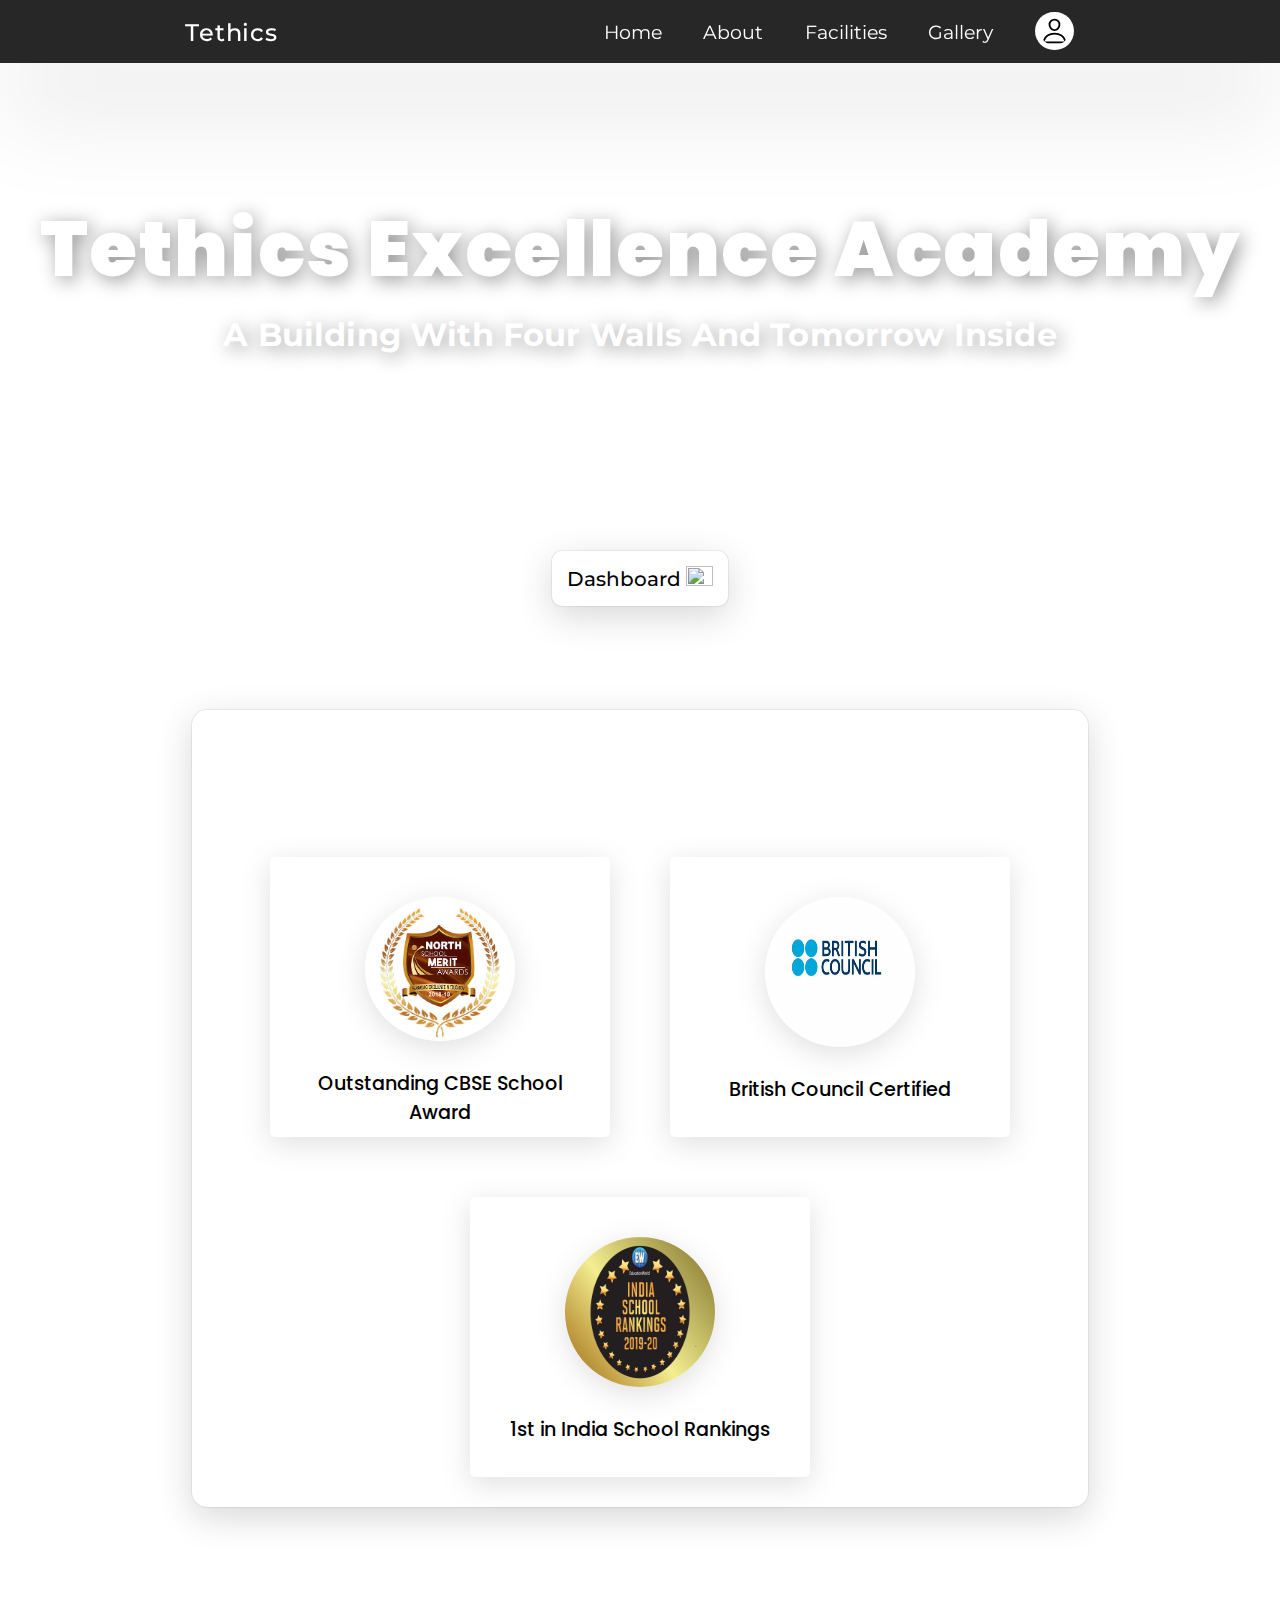
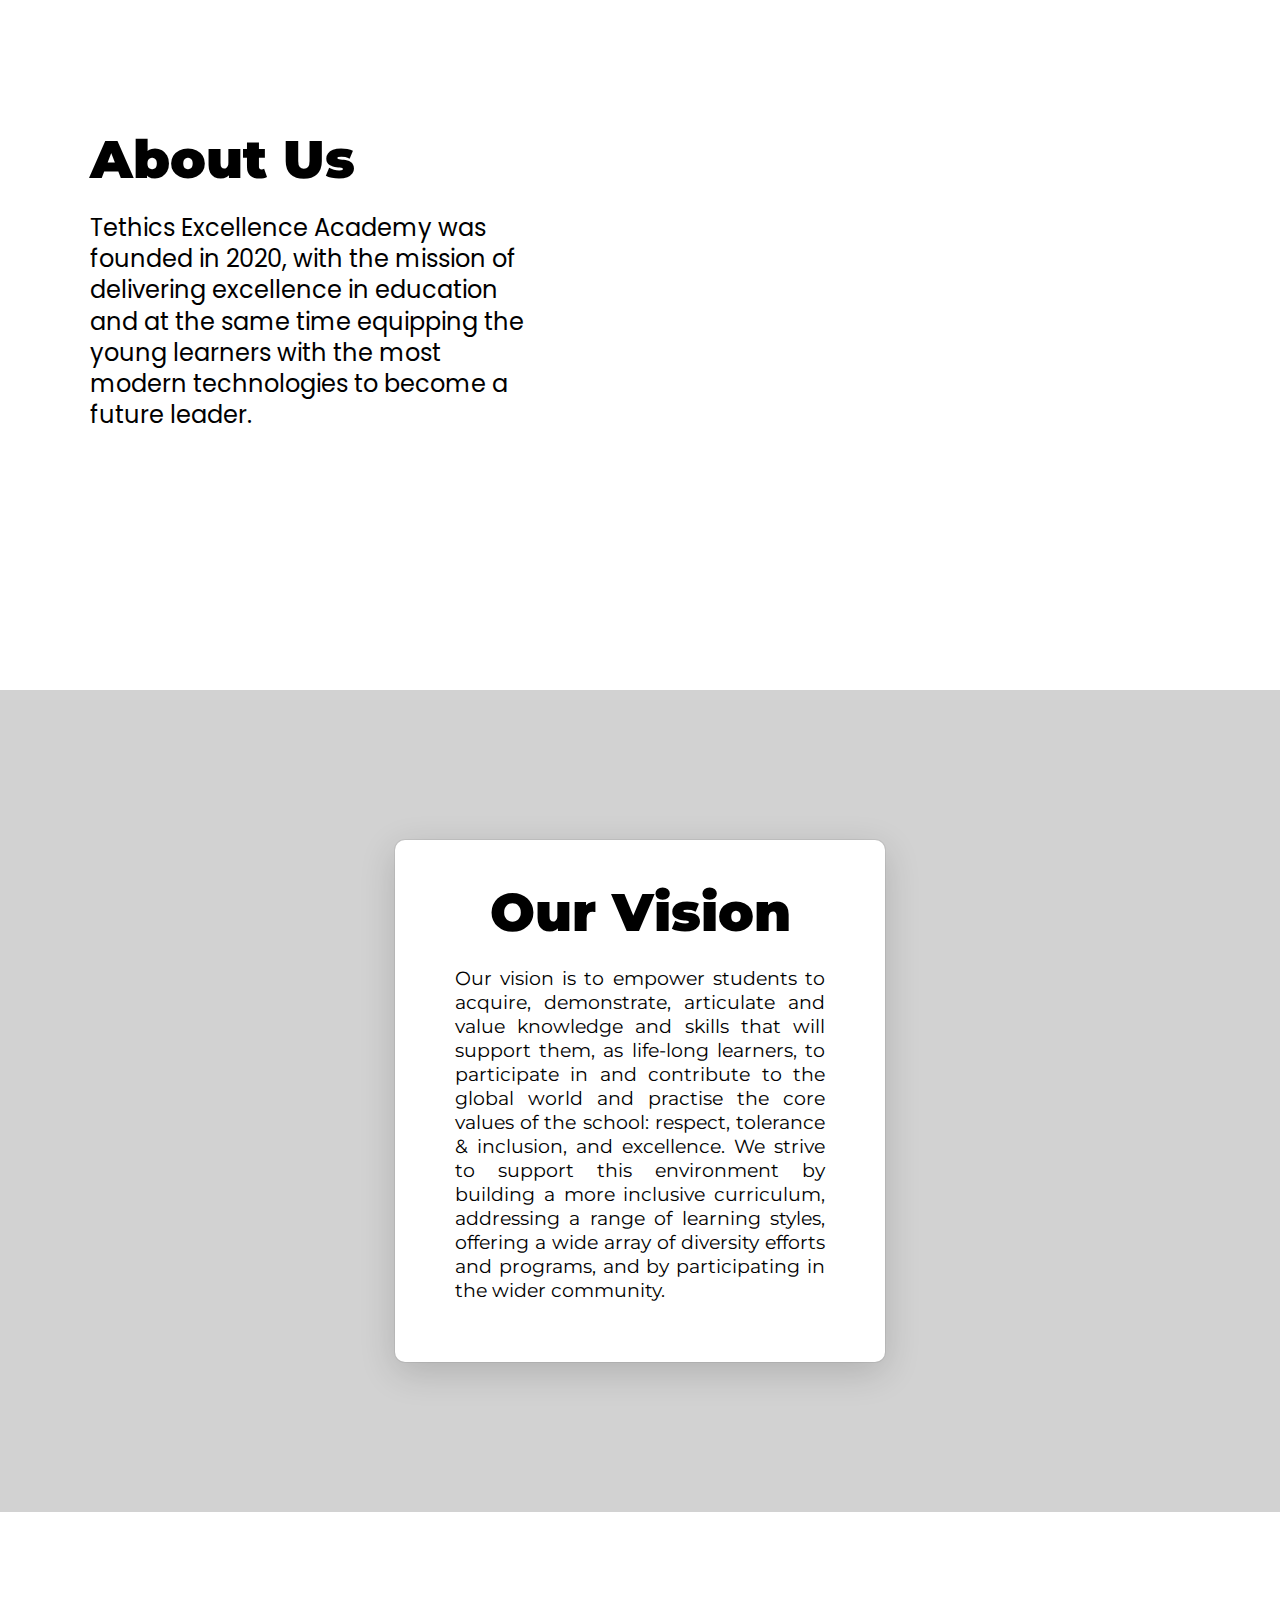
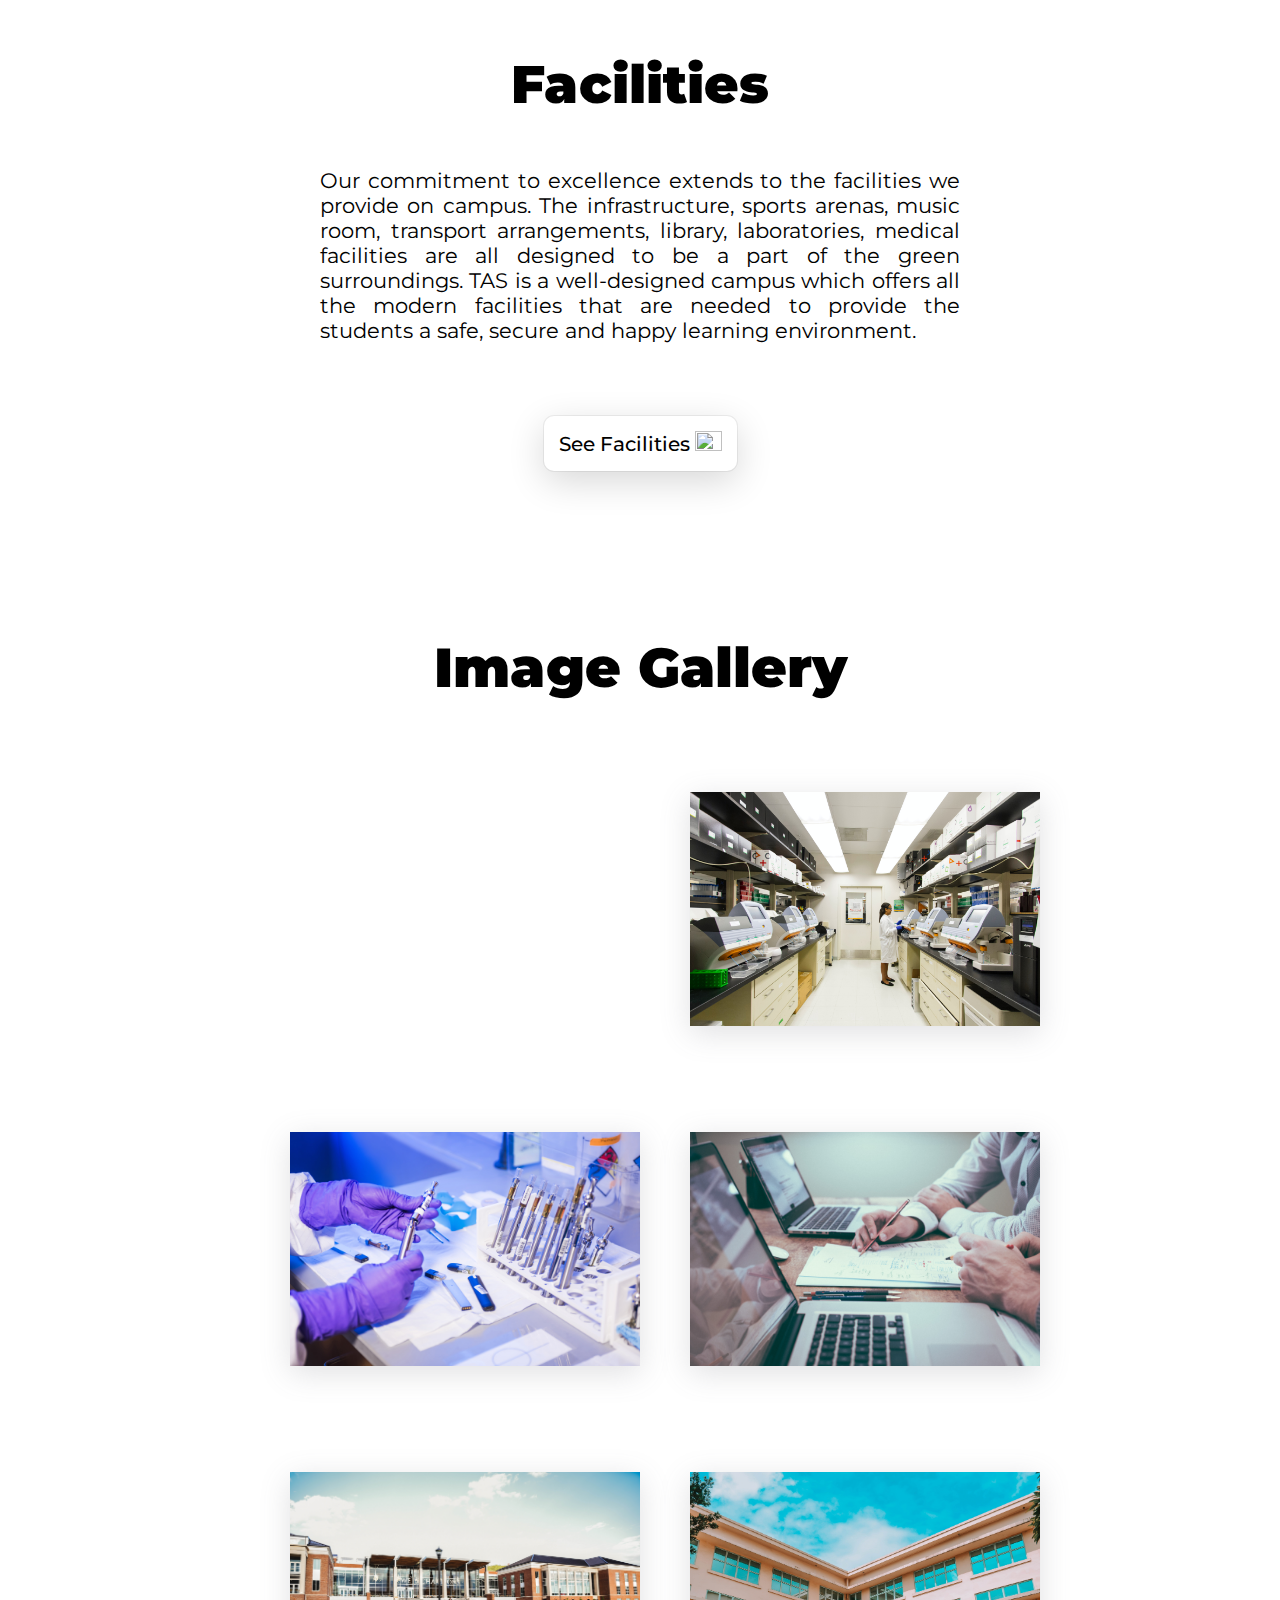
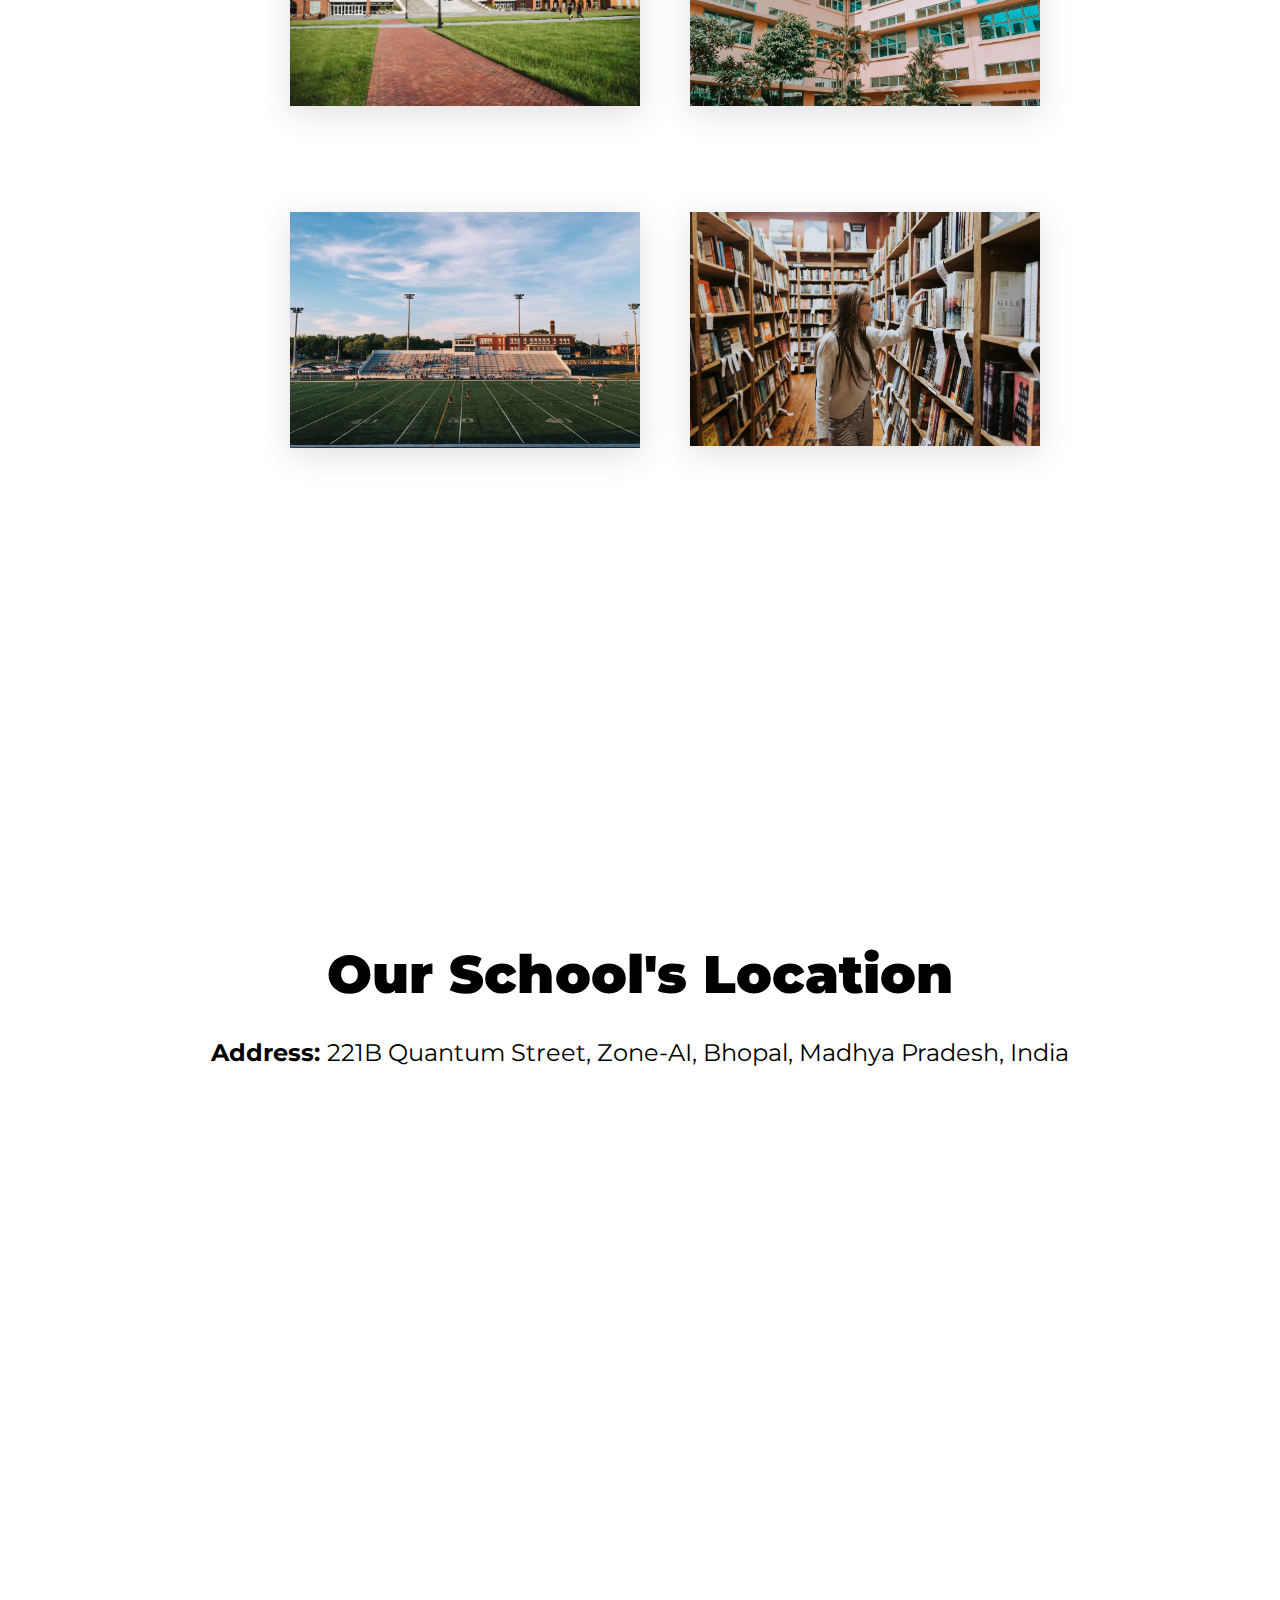
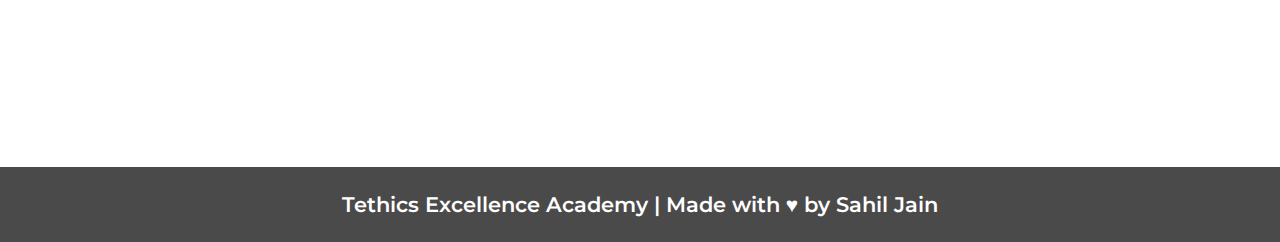
==== tethics/index.html @ 8f137f4a "Test" ====
<!DOCTYPE html>
<html lang="en">
<head>
    <meta charset="UTF-8">
    <meta http-equiv="X-UA-Compatible" content="IE=edge">
    <meta name="viewport" content="width=device-width, initial-scale=1.0">

    <!-- css -->
    <link rel="stylesheet" href="css/style.css">

    <!-- icons -->
    <link rel='stylesheet' href='https://code.ionicframework.com/ionicons/2.0.1/css/ionicons.min.css'>
    <script type="module" src="https://unpkg.com/ionicons@5.5.2/dist/ionicons/ionicons.esm.js"></script>
    <script nomodule src="https://unpkg.com/ionicons@5.5.2/dist/ionicons/ionicons.js"></script>

    <!-- mapbox api -->
    <link href="https://api.mapbox.com/mapbox-gl-js/v2.4.1/mapbox-gl.css" rel="stylesheet">
    <script src="https://api.mapbox.com/mapbox-gl-js/v2.4.1/mapbox-gl.js"></script>

    <!-- google fonts -->
    <link rel="preconnect" href="https://fonts.googleapis.com">
    <link rel="preconnect" href="https://fonts.gstatic.com" crossorigin>
    <link href="https://fonts.googleapis.com/css2?family=Montserrat:wght@100;200;300;400;500;600;700;800;900&family=Poppins:wght@100;200;300;400;500;600;700;800;900&display=swap" rel="stylesheet">
    
    <title>Tethics Excellence Academy</title>
</head>
<body>

  <!-- header section -->

  <header id="header">
    <div id="navbar">
       <div class="hamburger">
          <div class="line-1"></div>
          <div class="line-2"></div>
          <div class="line-3"></div>
       </div>
       <div class="logo">
          <a href="index.html" class="tethics-logo">Tethics</a>
       </div>
       <ul class="nav-links">
          <li><a href="index.html">Home</a></li>
          <li><a href="#about">About</a></li>
          <li><a href="/pages/facilities.html">Facilities</a></li>
          <li><a href="#gallery">Gallery</a></li>
          <li id="login-button"><a href="pages/login.html"><img src="assets/person-outline.svg" id="icon" alt=""></a></li>
       </ul>
    </div>
 </header>



  <!-- banner section -->

  <section class="banner">
    <h1>Tethics Excellence Academy</h1>
    <h2>A Building With Four Walls And Tomorrow Inside</h2>
    <p>Our mission is to work together to build a safe, respectful and nurturing environment focused on maximizing each child’s sense of wellbeing and acquisition of skills for life and learning.
      We foster an enthusiastic, creative community of learners prepared to continue their intellectual, emotional, and physical development.
    </p>
    <div class="btn-main">
        <button onClick="location.href='pages/login.html'" class="char-btn">Dashboard <img src="/assets/arrow-forward-outline.svg" width="27px" height="20px" alt=""></button>
    </div>
  </section>



  <!-- awards section -->

  <div class="container">
    <div class="details">
       <h1>School Awards & Ranking</h1>
    </div>
    <div class="main-box">
       <div class="box box-main">
          <div class="icon">
             <img src="assets/awards/1.jpg" width="150px" height="auto" alt="">
          </div>
          <p>Outstanding CBSE School Award</p>
       </div>
       <div class="box box-main">
          <div class="icon">
             <img src="assets/awards/4.jpg" width="150px" height="150px" alt="">
          </div>
          <p>British Council Certified</p>
       </div>
       <div class="box box-main">
          <div class="icon">
             <img src="assets/awards/3.jpg" width="150px" height="150px" alt="">
          </div>
          <p>1st in India School Rankings</p>
       </div>
    </div>
  </div>



  <!-- about section -->

  <div class="features" id="about">
    <div class="flex">
       <div class="flex-info">
          <h1 style="font-size: 3.3rem;">About Us</h1>
          <br>
          <p>Tethics Excellence Academy was founded in 2020, with the mission of delivering excellence in education and at the same time equipping the young learners with the most modern technologies to become a future leader.           </p>
       </div>
       <div class="flex-image">
          <img src="/assets/logo/logo.jpeg" alt="">
       </div>
    </div>
  </div>



  <!-- vision section -->

  <div class='vision'>
      <div class='row'>
        <div class='column'>
            <div class='vision-column'>
              <h1>Our Vision</h1>
              <p>Our vision is to empower students to acquire, demonstrate, articulate and value knowledge and skills that will support them, as life-long learners, to participate in and contribute to the global world and practise the core values of the school: respect, tolerance & inclusion, and excellence. We strive to support this environment by building a more inclusive curriculum, addressing a range of learning styles, offering a wide array of diversity efforts and programs, and by participating in the wider community.
              </p>
            </div>
        </div>
      </div>
  </div>



  <!-- facilities section -->

  <section class="facilities" id="facilities">
    <h1>Facilities</h1>
    <p>Our commitment to excellence extends to the facilities we provide on campus. The infrastructure, sports arenas, music room, transport arrangements, library, laboratories, medical facilities are all designed to be a part of the green surroundings. TAS is a well-designed campus which offers all the modern facilities that are needed to provide the students a safe, secure and happy learning environment.            </p>
    <div class="btn-main">
       <button onClick="location.href='/pages/facilities.html'" class="char-btn">See Facilities <img src="/assets/arrow-forward-outline.svg" width="27px" height="20px" alt=""></button>
    </div>
  </section>



  <!-- image gallery section -->

  <div class="container-gal" id="gallery">
    <div class="details-gal">
       <h1>Image Gallery</h1>
    </div>
    <div class="main-box-gal">
       <div class="box-gal box-main-gal">
          <div class="icon-gal">
             <img src="assets/breakpoint1.jpg" width="350px" height="auto" alt="">
          </div>
       </div>
       <div class="box-gal box-main-gal">
          <div class="icon-gal">
             <img src="assets/breakpoint2.jpg" width="350px" height="auto" alt="">
          </div>
       </div>
       <div class="box-gal box-main-gal">
          <div class="icon-gal">
             <img src="assets/breakpoint3.jpg" width="350px" height="auto" alt="">
          </div>
       </div>
       <div class="box-gal box-main-gal">
          <div class="icon-gal">
             <img src="assets/breakpoint4.jpg" width="350px" height="auto" alt="">
          </div>
       </div>
       <div class="box-gal box-main-gal">
          <div class="icon-gal">
             <img src="assets/breakpoint5.jpg" width="350px" height="auto" alt="">
          </div>
       </div>
       <div class="box-gal box-main-gal">
          <div class="icon-gal">
             <img src="assets/breakpoint6.jpg" width="350px" height="auto" alt="">
          </div>
       </div>
       <div class="box-gal box-main-gal">
          <div class="icon-gal">
             <img src="assets/breakpoint7.jpg" width="350px" height="236px" alt="">
          </div>
       </div>
       <div class="box-gal box-main-gal">
          <div class="icon-gal">
             <img src="assets/breakpoint8.jpg" width="350px" height="auto" alt="">
          </div>
       </div>
       <div class="box-gal box-main-gal">
          <div class="icon-gal">
             <img src="assets/breakpoint9.jpg" width="350px" height="auto" alt="">
          </div>
       </div>
    </div>
  </div>



  <!-- map section -->

  <div class="location" style="text-align: center; margin-top: 100px;">
    <h1 style="font-size: 3.3rem;">Our School's Location</h1>
    <p style="margin-top: 30px; font-size: 1.5rem;"> <b>Address: </b> 221B Quantum Street, Zone-AI, Bhopal, Madhya Pradesh, India</p>
    <div id="map"></div>
  </div>



  <!-- bottom footer section -->

  <div class="bottom">
    <span id="bottom-p">
       <center>
          Tethics Excellence Academy | Made with &hearts; by Sahil Jain
       </center>
    </span>
  </div>



  <!-- scroll to top button -->

  <button onclick="topFunction()" id="myBtn" title="Go to top"><ion-icon style="font-size: 1.3rem;" name="arrow-up-outline"></ion-icon></button>



  <!-- js -->


  <!-- mapbox api integration -->

  <script>
      mapboxgl.accessToken = 'pk.eyJ1Ijoic2FoaWwwNiIsImEiOiJja3NlYXAzcGUweXZzMm9vZDF6a213a3YwIn0.2TqRpF9Ot8N3TcY5vKY0ag';
      const map = new mapboxgl.Map({
          container: 'map',
          style: 'mapbox://styles/mapbox/streets-v11', 
          center: [77.4126, 23.2599], 
          zoom: 12
      });

      const marker1 = new mapboxgl.Marker()
      .setLngLat([77.4126, 23.2599])
      .addTo(map);
  </script>



  <!-- scroll to top js -->

  <script>
      var mybutton = document.getElementById("myBtn");
      window.onscroll = function() {scrollFunction()};
      
      function scrollFunction() {
        if (document.body.scrollTop > 20 || document.documentElement.scrollTop > 20) {
          mybutton.style.display = "block";
        } else {
          mybutton.style.display = "none";
        }
      }
      
      function topFunction() {
        document.body.scrollTop = 0;
        document.documentElement.scrollTop = 0;
      }
  </script>


  <!-- custom js -->
  
  <script src="js/main.js"></script>

</body>
</html>
---- tethics/css/style.css ----
* {
	margin: 0;
	padding: 0;
	font-family: Montserrat
}

#map {
	width: 50%;
	margin-left: 25%;
	margin-top: 100px;
	height: 400px;
	margin-bottom: 200px
}

body {
	background-color: #fff
}

html {
	scroll-behavior: smooth
}

::-webkit-scrollbar {
	width: 10px
}

::-webkit-scrollbar-track {
	background: #fff
}

::-webkit-scrollbar-thumb {
	background: #1a1a1a
}

p {
	font-size: 16px
}

h1 {
	font-size: 2.7rem;
	font-weight: 900;
	margin: -4px 0;
	line-height: 140%
}

b {
	font-weight: 700
}

i {
	font-display: swap
}

#navbar {
	display: -webkit-box;
	display: -ms-flexbox;
	display: flex;
	box-shadow: rgba(0, 0, 0, 0.1) 0 48px 100px 0;
	min-height: 7vh;
	position: fixed;
	-ms-flex-pack: distribute;
	justify-content: space-around;
	-webkit-box-align: center;
	-ms-flex-align: center;
	align-items: center;
	width: 100%;
	top: 0;
	z-index: 999;
	background-color: #272727;
	color: #fff
}

#icon {
	background-color: #fff;
	border-radius: 50%
}

.logo {
	width: 27px;
	height: 27px
}

.logo .tethics-logo {
	margin-top: 20px;
	width: 100%;
	height: 50px;
	font-size: 1.5rem;
	font-weight: 500;
	text-decoration: none;
	color: #fff;
	letter-spacing: .05rem
}

.nav-links {
	display: -webkit-box;
	display: -ms-flexbox;
	display: flex;
	width: 40%;
	margin-top: .1%;
	-webkit-box-align: center;
	-ms-flex-align: center;
	align-items: center;
	-ms-flex-pack: distribute;
	justify-content: space-around;
	transition: .2s ease
}

.nav-links a:hover {
	text-decoration: underline
}

.nav-links li {
	list-style: none
}

.nav-links a {
	text-decoration: none;
	color: var(--navbar-link);
	font-size: 1.2rem;
	font-weight: 400;
	transition: .2s ease-in;
	font-family: Montserrat
}

.nav-links a:hover {
	cursor: pointer
}

.hamburger {
	display: none
}

#login-button {
	cursor: pointer;
	color: var(--white);
	margin-top: .5%;
	border-radius: 50%;
	font-size: 1.2em;
	font-weight: 900;
	-webkit-transition: 200ms ease-in-out;
	transition: 200ms ease-in-out
}

#login-button img {
	padding: 5px;
	width: 1.8rem;
	height: 1.8rem
}

#login-button:hover {
	-webkit-transform: scale(1.12);
	transform: scale(1.12)
}

.banner {
	padding-top: 200px;
	width: 100%;
	height: 70vh;
	background-image: url(/assets/breakpoint-blur-dark.jpg);
	background-attachment: fixed;
	background-size: cover;
	background-position: center;
	z-index: -99999
}

.banner h1 {
	font-size: 6vw;
	color: #fff;
	text-shadow: 4px 4px 19px rgba(150, 150, 150, 1);
	text-align: center;
	letter-spacing: .1rem;
	font-family: Poppins
}

.banner h2 {
	font-size: 2rem;
	font-weight: 700;
	padding-top: 15px;
	color: #fff;
	text-shadow: 4px 4px 19px rgba(150, 150, 150, 1);
	text-align: center;
	letter-spacing: .01rem
}

.banner p {
	color: #fff;
	font-size: 1.3rem;
	padding: 15px 10px 10px 10px;
	text-align: center;
	width: 50%;
	margin-left: 25%;
	font-weight: 500;
	text-align: justify
}

.char-btn {
	font-family: Montserrat;
	color: var(--dark);
	font-size: 20px;
	font-weight: 500;
	background-color: #fff;
	border-radius: 10px;
	padding: 15px 15px;
	border: 0;
	margin-top: -100px;
	box-shadow: rgba(0, 0, 0, 0.16) 0 10px 36px 0, rgba(0, 0, 0, 0.06) 0 0 0 1px;
	cursor: pointer
}

.char-btn:hover {
	text-decoration: underline
}

.btn-main {
	display: flex;
	justify-content: center;
	align-items: center;
	height: 200px
}

.container {
	width: 70%;
	height: auto;
	margin: 0 auto;
	background-color: #fff;
	background-image: url(/assets/breakpoint6-dark.jpg);
	background-position: center;
	background-size: cover;
	box-shadow: rgba(0, 0, 0, 0.16) 0 10px 36px 0, rgba(0, 0, 0, 0.06) 0 0 0 1px;
	border-radius: 15px;
	margin-top: -120px;
	margin-bottom: 120px
}

.details {
	text-align: center
}

.details h1 {
	color: #fff;
	font-size: 55px;
	margin: 0;
	padding: 20px
}

.main-box {
	display: flex;
	justify-content: center;
	flex-wrap: wrap
}

.box {
	width: 300px;
	height: 200px;
	margin: 30px;
	text-align: center;
	padding: 40px 20px;
	color: #fff;
	position: relative;
	z-index: 2;
	border-radius: 5px;
	border: 0
}

.box>* {
	position: relative;
	z-index: 2;
	color: #000;
	font-size: 1.2rem;
	font-weight: 500;
	font-family: Poppins
}

.icon img {
	border-radius: 50%;
	box-shadow: rgba(100, 100, 111, 0.2) 0 7px 29px 0;
	margin-bottom: 20px
}

.box-main {
	background-color: #fff;
	box-shadow: rgba(100, 100, 111, 0.2) 0 7px 29px 0
}

.about {
	min-height: 100vh;
	display: flex;
	align-items: center;
	justify-content: center;
	background-color: #fff
}

.about-section {
	background: url(/assets/breakpoint9.jpg) no-repeat right;
	background-size: 55%;
	background-color: #fff;
	overflow: hidden;
	padding: 100px 0;
	margin-right: 200px
}

.inner-container {
	width: 25%;
	margin-left: 200px;
	float: left;
	background-color: #fff;
	border-radius: 15px;
	padding-right: 150px;
	padding-left: 150px;
	padding-top: 80px;
	padding-bottom: 80px;
	box-shadow: rgba(100, 100, 111, 0.2) 10px 27px 29px 20px
}

.inner-container h1 {
	margin-bottom: 30px;
	font-size: 3.3rem;
	font-weight: 900;
	color: #000
}

.text {
	font-size: 1.1rem;
	color: #545454;
	line-height: 30px;
	text-align: justify;
	margin-bottom: 40px;
	color: #000
}

.skills {
	display: flex;
	justify-content: space-between;
	font-weight: 700;
	font-size: 13px
}

.vision {
	background-color: #d2d2d2;
	background-image: url(/assets/bg-pattern.svg);
	background-position: center;
	background-size: cover;
	text-align: center;
	padding: 150px;
	height: auto
}

.row {
	display: flex;
	flex-direction: row;
	flex-wrap: wrap;
	width: 50%;
	margin-left: 25%;
	justify-content: center;
	align-items: center
}

.column {
	display: flex;
	flex-direction: column;
	flex-basis: 100%;
	flex: 1
}

.vision-column {
	background-color: #fff;
	padding: 40px;
	height: auto;
	border-radius: 10px;
	box-shadow: rgba(0, 0, 0, 0.16) 0 10px 36px 0, rgba(0, 0, 0, 0.06) 0 0 0 1px
}

.vision-column p {
	font-size: 1.2rem;
	text-align: justify;
	padding: 20px
}

.vision-column h1 {
	font-size: 3.3rem
}

.facilities {
	margin-top: 140px
}

.facilities h1 {
	text-align: center;
	font-size: 3.3rem
}

.facilities p {
	width: 50%;
	text-align: justify;
	margin: auto;
	margin-top: 50px;
	margin-bottom: 50px;
	font-size: 1.3rem
}

.bottom {
	background-image: url(/assets/bg-pattern.svg);
	background-color: #4b4a4a;
	background-position: center;
	background-size: cover
}

#bottom-p {
	color: #fff;
	font-weight: 600;
	margin: 10px;
	font-size: 1.3rem
}

#myBtn {
	display: none;
	position: fixed;
	bottom: 20px;
	right: 30px;
	z-index: 99;
	font-size: 18px;
	border: 0;
	outline: 0;
	background-color: #272727;
	color: white;
	cursor: pointer;
	padding: 10px;
	border-radius: 50%;
	transition: .2s ease;
	box-shadow: rgba(0, 0, 0, 0.16) 0 10px 36px 0, rgba(0, 0, 0, 0.06) 0 0 0 1px
}

#myBtn:hover {
	background-color: #555
}

.container-gal {
	padding-top: 140px;
	width: 70%;
	height: auto;
	margin: 0 auto;
	border-radius: 15px;
	margin-top: -120px;
	margin-bottom: 120px
}

.details-gal {
	text-align: center
}

.details-gal h1 {
	color: #000;
	font-size: 55px;
	padding: 20px
}

.main-box-gal {
	display: flex;
	justify-content: center;
	flex-wrap: wrap
}

.box-gal {
	width: 300px;
	height: 200px;
	margin: 30px;
	text-align: center;
	padding: 40px 20px;
	color: #fff;
	position: relative;
	z-index: 2;
	border-radius: 5px;
	border: 0
}

.box-gal>* {
	position: relative;
	z-index: 2;
	color: #000;
	font-size: 1.2rem;
	font-weight: 500;
	font-family: Poppins
}

.icon-gal img {
	box-shadow: rgba(100, 100, 111, 0.2) 0 7px 29px 0;
	margin-bottom: 20px;
	transition: .2s ease-out;
	cursor: pointer
}

.icon-gal img:hover {
	transform: scale(1.2)
}

.features {
	padding: 100px 40px;
	display: flex;
	flex-direction: column;
	align-items: center;
	gap: 6rem;
	font-family: Montserrat;
	margin-top: 100px;
	margin-bottom: 100px
}

.flex {
	max-width: 1100px;
	display: flex;
	gap: 84px;
	flex-wrap: wrap;
	margin-bottom: 60px
}

.flex-image {
	width: 50%
}

.flex-image img {
	box-shadow: rgba(100, 100, 111, 0.2) 0 7px 29px 0;
	max-width: 100%;
	border-radius: 15px
}

.flex-info {
	display: flex;
	flex-direction: column;
	width: 40%;
	justify-content: center;
	align-items: flex-start
}

.flex-info h2 {
	font-size: 2rem;
	font-weight: 700;
	color: #000;
	margin-bottom: 1rem;
	font-family: Poppins
}

.flex-info p {
	margin-bottom: 0;
	color: #000;
	font-size: 1.5rem;
	line-height: 1.3em;
	font-weight: 400;
	white-space: normal;
	font-family: Poppins
}

/* responsive code - media queries */

@media screen and (max-width:873px) {
	#navbar {
		min-width: 8vh
	}

	.line-1,
	.line-2,
	.line-3 {
		width: 30px;
		height: 3px;
		background: white;
		margin: 5px;
		-webkit-transition: 400ms;
		transition: 400ms;
		border-radius: 10px
	}

	.hamburger {
		display: block;
		position: absolute;
		cursor: pointer;
		right: 5%;
		top: 50%;
		-webkit-transform: translate(-5%, -50%);
		transform: translate(-5%, -50%);
		z-index: 20
	}

	.logo {
		top: 50%;
		left: 5%;
		position: absolute;
		-webkit-transform: translate(-5%, -50%);
		transform: translate(-5%, -50%)
	}

	.nav-links {
		position: fixed;
		background: #272727;
		color: #fff;
		height: 100vh;
		width: 100%;
		margin-top: 46.5vh;
		-webkit-box-orient: vertical;
		-webkit-box-direction: normal;
		-ms-flex-direction: column;
		flex-direction: column;
		clip-path: circle(100px at 90% -10%);
		-webkit-clip-path: circle(100px at 90% -10%);
		-webkit-transition: all 1s ease-out;
		transition: all 1s ease-out;
		pointer-events: none;
		padding: 100px 0
	}

	.nav-links.open {
		clip-path: circle(1000px at 90% -10%);
		-webkit-clip-path: circle(1000px at 90% -10%);
		pointer-events: all
	}

	.nav-links li {
		font-size: 25px;
		font-weight: 600;
		opacity: 0
	}

	.nav-links li a {
		font-size: 25px;
		font-weight: 600
	}

	.nav-links li:nth-child(1) {
		-webkit-transition: all .5s ease .2s;
		transition: all .5s ease .2s
	}

	.nav-links li:nth-child(2) {
		-webkit-transition: all .5s ease .4s;
		transition: all .5s ease .4s
	}

	.nav-links li:nth-child(3) {
		-webkit-transition: all .5s ease .6s;
		transition: all .5s ease .6s
	}

	.nav-links li:nth-child(4) {
		-webkit-transition: all .5s ease .8s;
		transition: all .5s ease .8s
	}

	.nav-links li:nth-child(5) {
		-webkit-transition: all .5s ease 1s;
		transition: all .5s ease 1s
	}

	.nav-links li:nth-child(6) {
		-webkit-transition: all .5s ease 1.2s;
		transition: all .5s ease 1.2s
	}

	.nav-links li.fade {
		opacity: 1
	}

	.toggle .line-1 {
		-webkit-transform: rotate(-45deg) translate(-5px, 6px);
		transform: rotate(-45deg) translate(-5px, 6px)
	}

	.toggle .line-2 {
		opacity: 0
	}

	.toggle .line-3 {
		-webkit-transform: rotate(45deg) translate(-5px, -6px);
		transform: rotate(45deg) translate(-5px, -6px)
	}

	.box {
		display: flex;
		flex-direction: column
	}
}

@media screen and (max-width:836px) {
	.banner {
		height: 80vh
	}
}

@media screen and (max-width:800px) {
	.banner p {
		text-align: center
	}
}

@media screen and (max-width:568px) {
	.banner h2 {
		font-size: 1.5rem
	}
}

@media screen and (max-width:610px) {
	.banner p {
		width: 70%;
		margin-left: 85px
	}
}

@media screen and (max-width:400px) {
	.banner p {
		margin-left: 50px;
		font-size: 1.1rem
	}

	.banner h1 {
		font-size: 1.7rem
	}

	.banner h2 {
		font-size: 1.1rem
	}
}

@media screen and (max-width:456px) {
	.banner p {
		margin-left: 58px;
		font-size: 1.1rem
	}
}

@media screen and (max-width:498px) {
	.banner p {
		margin-left: 60px;
		font-size: 1.1rem
	}
}

@media screen and (max-width:1205px) {
	.vision-column p {
		font-size: 1.1rem;
		text-align: center
	}

	.vision-column {
		width: 500px
	}
}

@media screen and (max-width:613px) {
	.vision-column {
		width: 400px
	}
}

@media screen and (max-width:500px) {
	.vision-column {
		width: 300px
	}
}

@media(max-width:1000px) {
	.flex-image {
		width: 100%
	}

	.flex-info {
		width: 100%
	}
}

@media screen and (max-width:1200px) {
	.inner-container {
		padding: 80px
	}
}

@media screen and (max-width:1000px) {
	.about-section {
		background-size: 100%;
		padding: 100px 40px
	}

	.inner-container {
		width: 100%
	}
}

@media screen and (max-width:600px) {
	.about-section {
		padding: 0
	}
  
	.inner-container {
		padding: 60px;
		z-index: 9999
	}
}
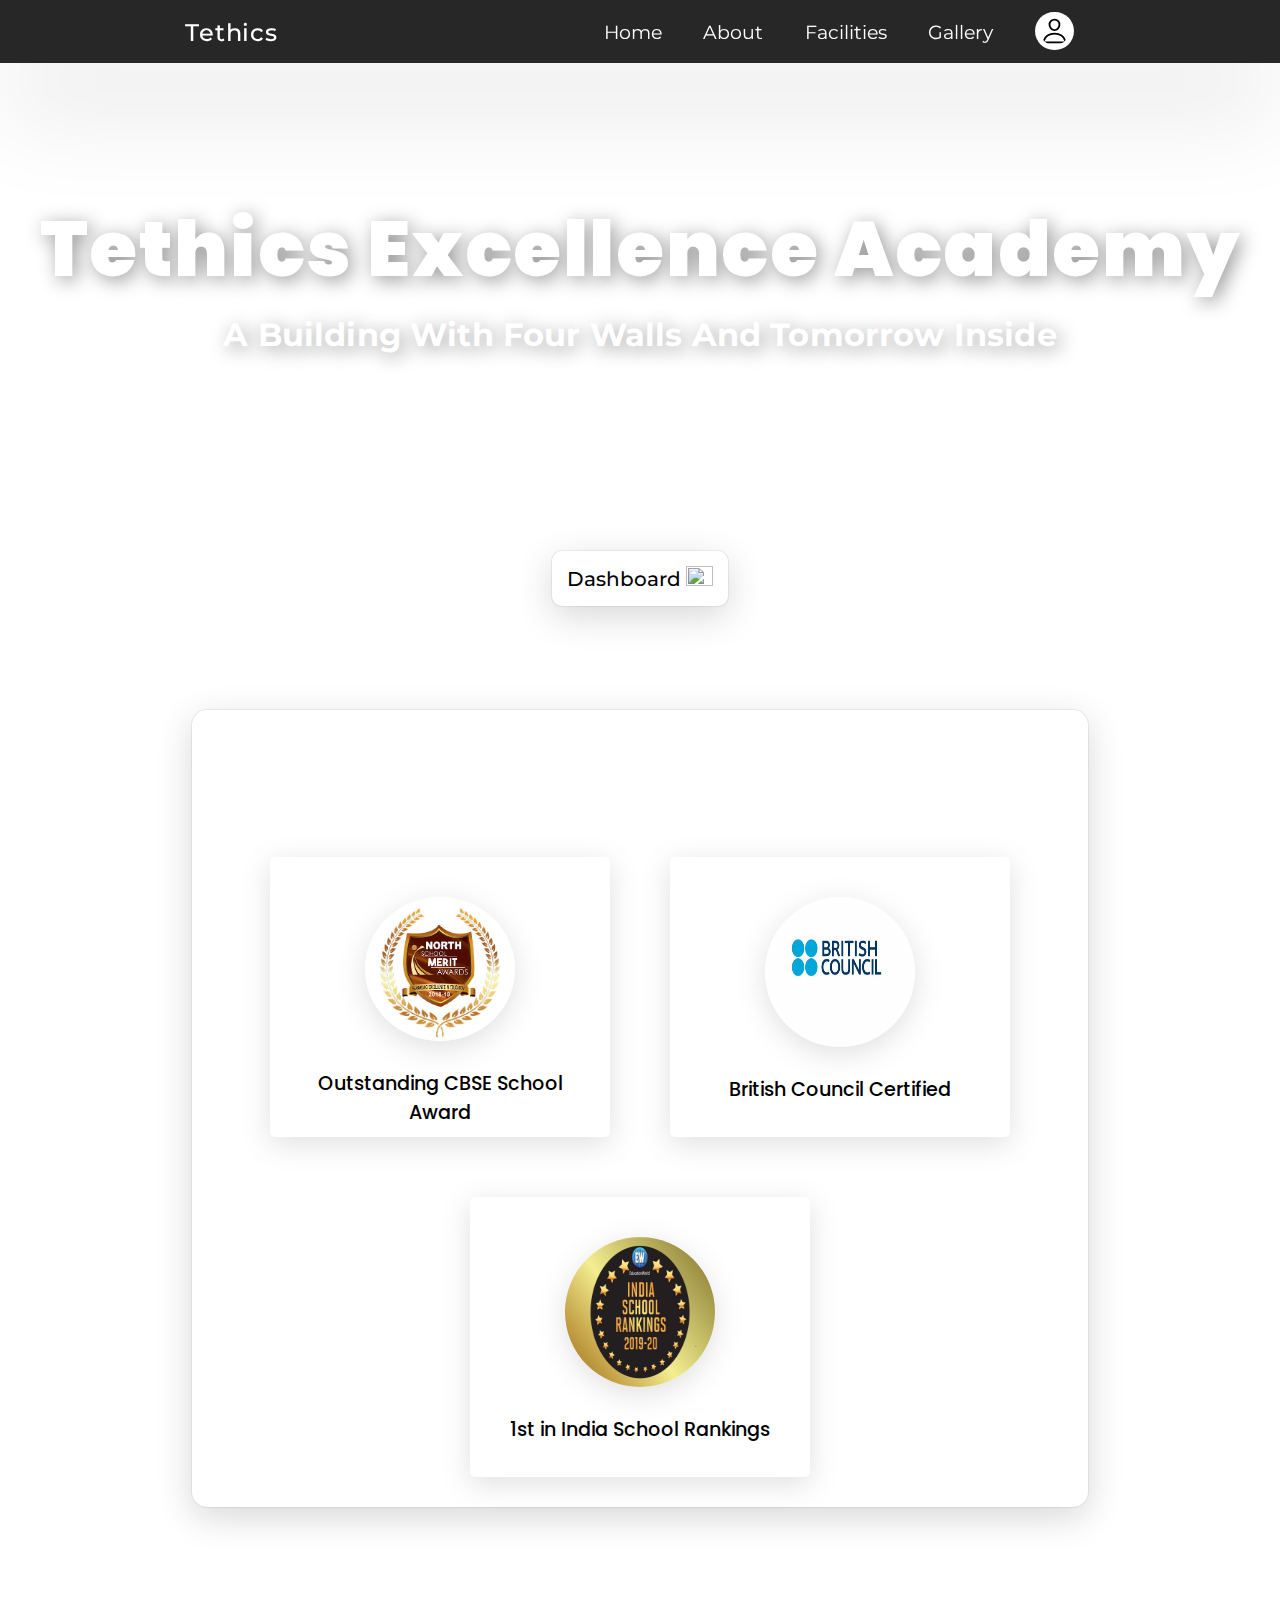
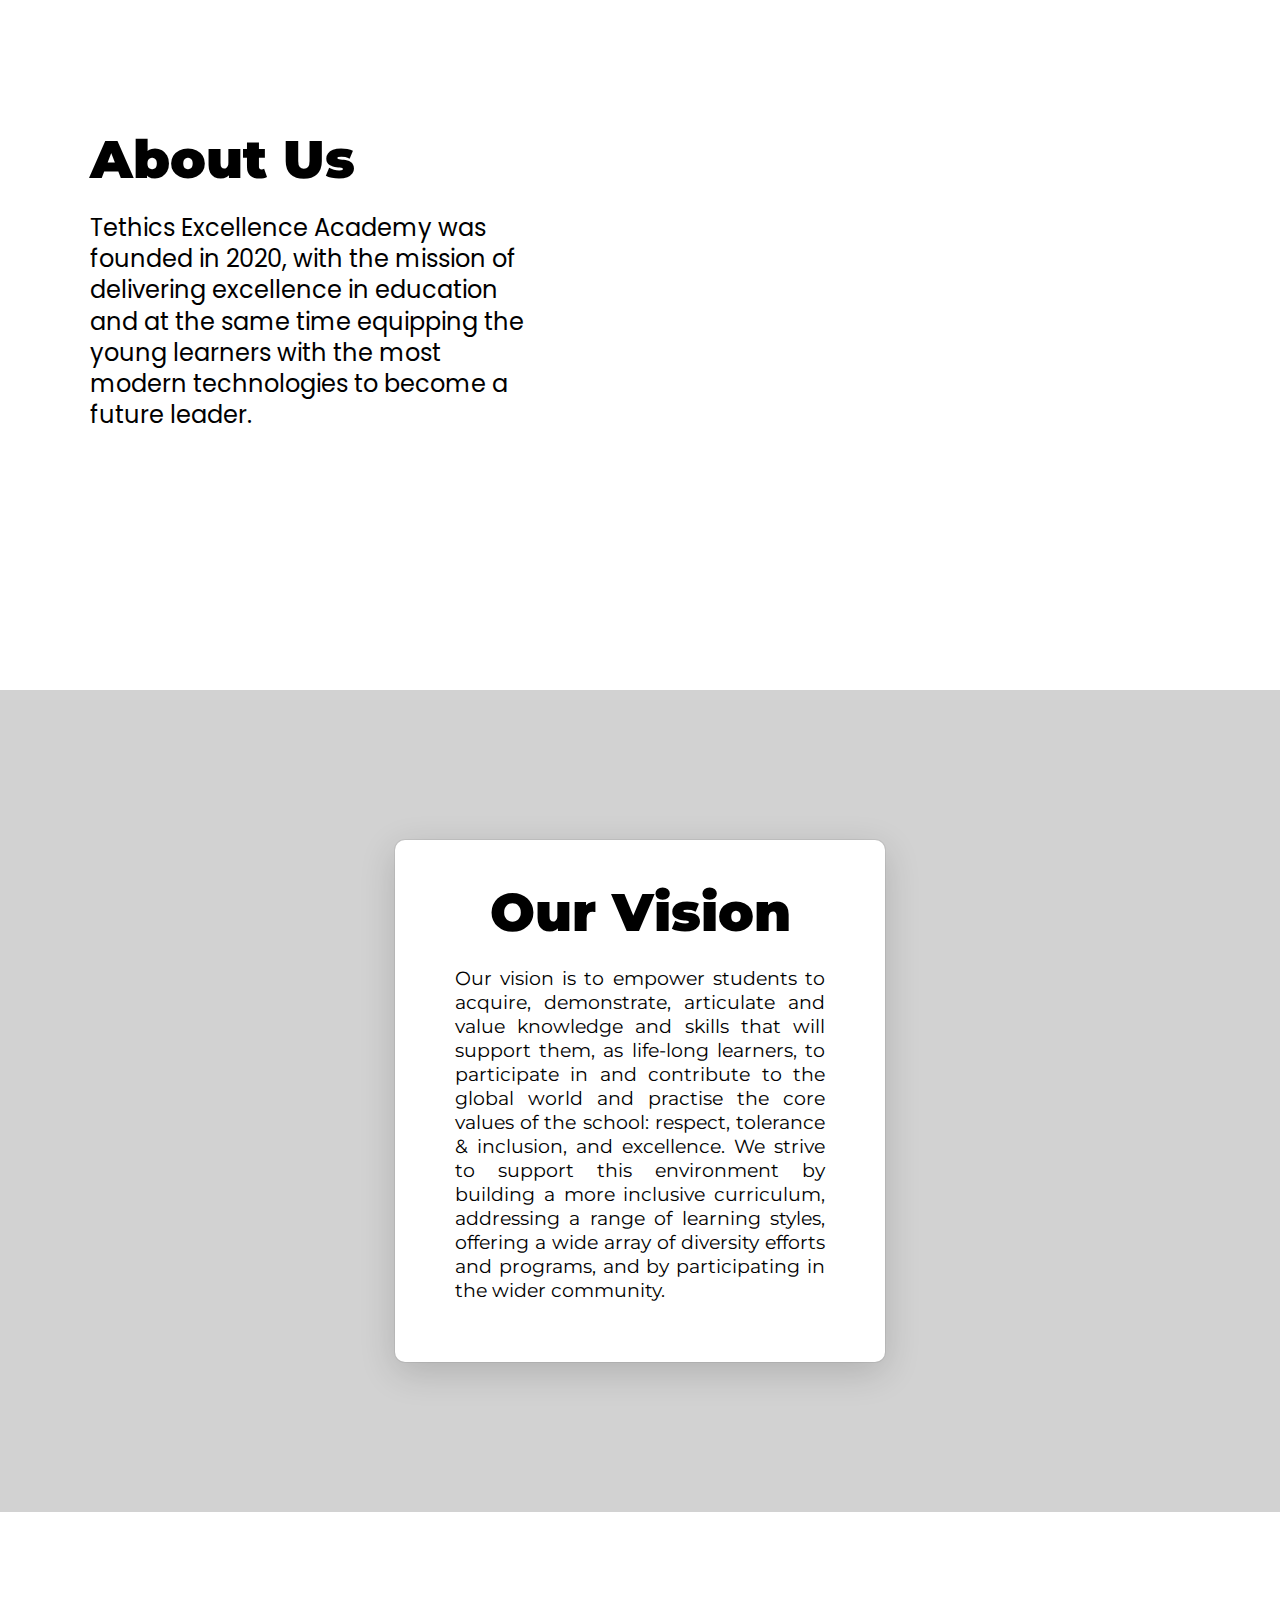
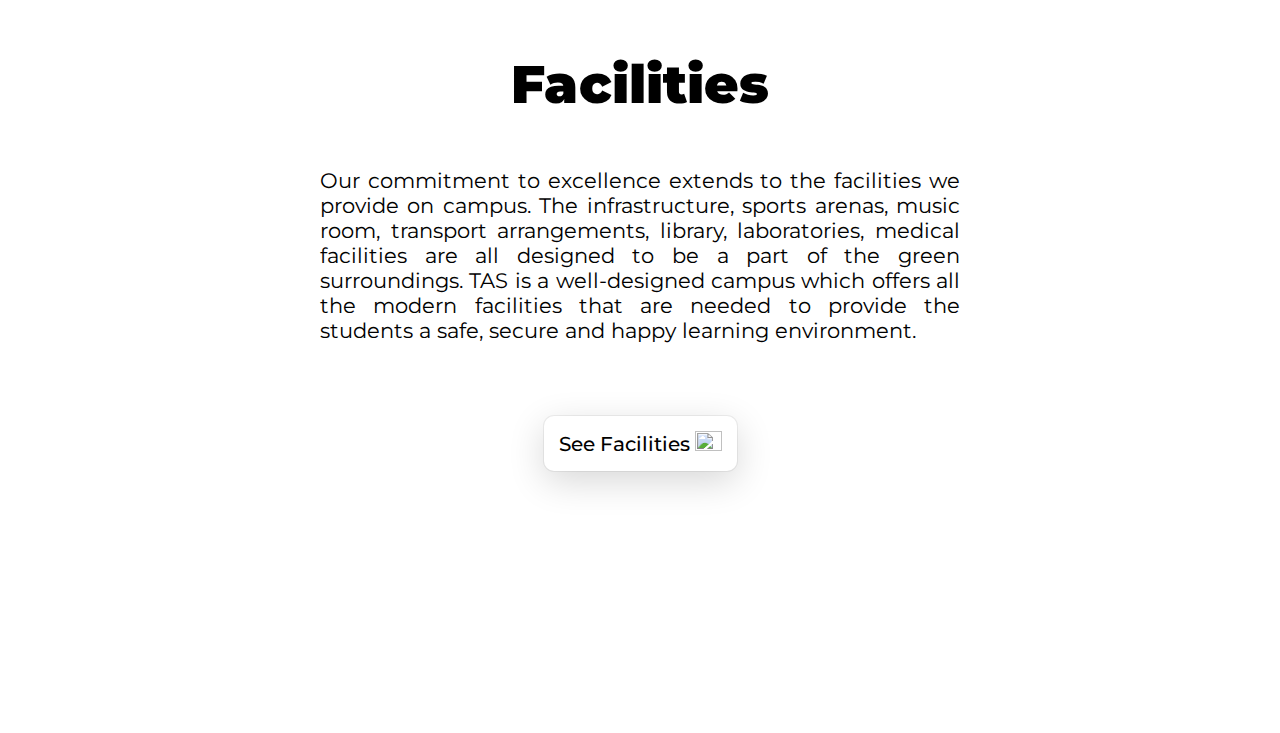
==== commit 5350fb30: "fin" ====
--- a/tethics/index.html
+++ b/tethics/index.html
@@ -4,272 +4,147 @@
     <meta charset="UTF-8">
     <meta http-equiv="X-UA-Compatible" content="IE=edge">
     <meta name="viewport" content="width=device-width, initial-scale=1.0">
+    <title>Tethics Excellence Academy</title>
 
-    <!-- css -->
-    <link rel="stylesheet" href="css/style.css">
+    <!-- CSS -->
+    <link rel="stylesheet" href="css/style.css" media="print" onload="this.media='all'">
 
-    <!-- icons -->
+    <!-- Icons -->
     <link rel='stylesheet' href='https://code.ionicframework.com/ionicons/2.0.1/css/ionicons.min.css'>
-    <script type="module" src="https://unpkg.com/ionicons@5.5.2/dist/ionicons/ionicons.esm.js"></script>
-    <script nomodule src="https://unpkg.com/ionicons@5.5.2/dist/ionicons/ionicons.js"></script>
+    <script type="module" src="https://unpkg.com/ionicons@5.5.2/dist/ionicons/ionicons.esm.js" async></script>
+    <script nomodule src="https://unpkg.com/ionicons@5.5.2/dist/ionicons/ionicons.js" defer></script>
 
-    <!-- mapbox api -->
-    <link href="https://api.mapbox.com/mapbox-gl-js/v2.4.1/mapbox-gl.css" rel="stylesheet">
-    <script src="https://api.mapbox.com/mapbox-gl-js/v2.4.1/mapbox-gl.js"></script>
+    <!-- Mapbox API -->
+    <link href="https://api.mapbox.com/mapbox-gl-js/v2.4.1/mapbox-gl.css" rel="stylesheet" media="print" onload="this.media='all'">
+    <script src="https://api.mapbox.com/mapbox-gl-js/v2.4.1/mapbox-gl.js" defer></script>
 
-    <!-- google fonts -->
+    <!-- Google Fonts -->
     <link rel="preconnect" href="https://fonts.googleapis.com">
     <link rel="preconnect" href="https://fonts.gstatic.com" crossorigin>
     <link href="https://fonts.googleapis.com/css2?family=Montserrat:wght@100;200;300;400;500;600;700;800;900&family=Poppins:wght@100;200;300;400;500;600;700;800;900&display=swap" rel="stylesheet">
-    
-    <title>Tethics Excellence Academy</title>
+
+    <!-- Custom CSS -->
+    <style>
+        /* Add your custom CSS styles here */
+    </style>
 </head>
 <body>
 
-  <!-- header section -->
+<!-- header section -->
 
-  <header id="header">
+<header id="header">
     <div id="navbar">
-       <div class="hamburger">
-          <div class="line-1"></div>
-          <div class="line-2"></div>
-          <div class="line-3"></div>
-       </div>
-       <div class="logo">
-          <a href="index.html" class="tethics-logo">Tethics</a>
-       </div>
-       <ul class="nav-links">
-          <li><a href="index.html">Home</a></li>
-          <li><a href="#about">About</a></li>
-          <li><a href="/pages/facilities.html">Facilities</a></li>
-          <li><a href="#gallery">Gallery</a></li>
-          <li id="login-button"><a href="pages/login.html"><img src="assets/person-outline.svg" id="icon" alt=""></a></li>
-       </ul>
+        <div class="hamburger">
+            <div class="line-1"></div>
+            <div class="line-2"></div>
+            <div class="line-3"></div>
+        </div>
+        <div class="logo">
+            <a href="index.html" class="tethics-logo">Tethics</a>
+        </div>
+        <ul class="nav-links">
+            <li><a href="index.html">Home</a></li>
+            <li><a href="#about">About</a></li>
+            <li><a href="/pages/facilities.html">Facilities</a></li>
+            <li><a href="#gallery">Gallery</a></li>
+            <li id="login-button"><a href="pages/login.html"><img src="assets/person-outline.svg" id="icon" alt=""></a></li>
+        </ul>
     </div>
- </header>
+</header>
 
 
 
-  <!-- banner section -->
+<!-- banner section -->
 
-  <section class="banner">
+<section class="banner">
     <h1>Tethics Excellence Academy</h1>
     <h2>A Building With Four Walls And Tomorrow Inside</h2>
     <p>Our mission is to work together to build a safe, respectful and nurturing environment focused on maximizing each child’s sense of wellbeing and acquisition of skills for life and learning.
-      We foster an enthusiastic, creative community of learners prepared to continue their intellectual, emotional, and physical development.
+        We foster an enthusiastic, creative community of learners prepared to continue their intellectual, emotional, and physical development.
     </p>
     <div class="btn-main">
         <button onClick="location.href='pages/login.html'" class="char-btn">Dashboard <img src="/assets/arrow-forward-outline.svg" width="27px" height="20px" alt=""></button>
     </div>
-  </section>
+</section>
 
 
 
-  <!-- awards section -->
+<!-- awards section -->
 
-  <div class="container">
+<div class="container">
     <div class="details">
-       <h1>School Awards & Ranking</h1>
+        <h1>School Awards & Ranking</h1>
     </div>
     <div class="main-box">
-       <div class="box box-main">
-          <div class="icon">
-             <img src="assets/awards/1.jpg" width="150px" height="auto" alt="">
-          </div>
-          <p>Outstanding CBSE School Award</p>
-       </div>
-       <div class="box box-main">
-          <div class="icon">
-             <img src="assets/awards/4.jpg" width="150px" height="150px" alt="">
-          </div>
-          <p>British Council Certified</p>
-       </div>
-       <div class="box box-main">
-          <div class="icon">
-             <img src="assets/awards/3.jpg" width="150px" height="150px" alt="">
-          </div>
-          <p>1st in India School Rankings</p>
-       </div>
+        <div class="box box-main">
+            <div class="icon">
+                <img src="assets/awards/1.jpg" width="150px" height="auto" alt="">
+            </div>
+            <p>Outstanding CBSE School Award</p>
+        </div>
+        <div class="box box-main">
+            <div class="icon">
+                <img src="assets/awards/4.jpg" width="150px" height="150px" alt="">
+            </div>
+            <p>British Council Certified</p>
+        </div>
+        <div class="box box-main">
+            <div class="icon">
+                <img src="assets/awards/3.jpg" width="150px" height="150px" alt="">
+            </div>
+            <p>1st in India School Rankings</p>
+        </div>
     </div>
-  </div>
+</div>
 
 
 
-  <!-- about section -->
+<!-- about section -->
 
-  <div class="features" id="about">
+<div class="features" id="about">
     <div class="flex">
-       <div class="flex-info">
-          <h1 style="font-size: 3.3rem;">About Us</h1>
-          <br>
-          <p>Tethics Excellence Academy was founded in 2020, with the mission of delivering excellence in education and at the same time equipping the young learners with the most modern technologies to become a future leader.           </p>
-       </div>
-       <div class="flex-image">
-          <img src="/assets/logo/logo.jpeg" alt="">
-       </div>
+        <div class="flex-info">
+            <h1 style="font-size: 3.3rem;">About Us</h1>
+            <br>
+            <p>Tethics Excellence Academy was founded in 2020, with the mission of delivering excellence in education and at the same time equipping the young learners with the most modern technologies to become a future leader.           </p>
+        </div>
+        <div class="flex-image">
+            <img src="/assets/logo/logo.jpeg" alt="">
+        </div>
     </div>
-  </div>
+</div>
 
 
 
-  <!-- vision section -->
+<!-- vision section -->
 
-  <div class='vision'>
-      <div class='row'>
+<div class='vision'>
+    <div class='row'>
         <div class='column'>
             <div class='vision-column'>
-              <h1>Our Vision</h1>
-              <p>Our vision is to empower students to acquire, demonstrate, articulate and value knowledge and skills that will support them, as life-long learners, to participate in and contribute to the global world and practise the core values of the school: respect, tolerance & inclusion, and excellence. We strive to support this environment by building a more inclusive curriculum, addressing a range of learning styles, offering a wide array of diversity efforts and programs, and by participating in the wider community.
-              </p>
+                <h1>Our Vision</h1>
+                <p>Our vision is to empower students to acquire, demonstrate, articulate and value knowledge and skills that will support them, as life-long learners, to participate in and contribute to the global world and practise the core values of the school: respect, tolerance & inclusion, and excellence. We strive to support this environment by building a more inclusive curriculum, addressing a range of learning styles, offering a wide array of diversity efforts and programs, and by participating in the wider community.
+                </p>
             </div>
         </div>
-      </div>
-  </div>
+    </div>
+</div>
 
 
 
-  <!-- facilities section -->
+<!-- facilities section -->
 
-  <section class="facilities" id="facilities">
+<section class="facilities" id="facilities">
     <h1>Facilities</h1>
     <p>Our commitment to excellence extends to the facilities we provide on campus. The infrastructure, sports arenas, music room, transport arrangements, library, laboratories, medical facilities are all designed to be a part of the green surroundings. TAS is a well-designed campus which offers all the modern facilities that are needed to provide the students a safe, secure and happy learning environment.            </p>
     <div class="btn-main">
-       <button onClick="location.href='/pages/facilities.html'" class="char-btn">See Facilities <img src="/assets/arrow-forward-outline.svg" width="27px" height="20px" alt=""></button>
+        <button onClick="location.href='/pages/facilities.html'" class="char-btn">See Facilities <img src="/assets/arrow-forward-outline.svg" width="27px" height="20px" alt=""></button>
     </div>
-  </section>
+</section>
 
 
 
-  <!-- image gallery section -->
+<!-- image gallery section -->
 
-  <div class="container-gal" id="gallery">
-    <div class="details-gal">
-       <h1>Image Gallery</h1>
-    </div>
-    <div class="main-box-gal">
-       <div class="box-gal box-main-gal">
-          <div class="icon-gal">
-             <img src="assets/breakpoint1.jpg" width="350px" height="auto" alt="">
-          </div>
-       </div>
-       <div class="box-gal box-main-gal">
-          <div class="icon-gal">
-             <img src="assets/breakpoint2.jpg" width="350px" height="auto" alt="">
-          </div>
-       </div>
-       <div class="box-gal box-main-gal">
-          <div class="icon-gal">
-             <img src="assets/breakpoint3.jpg" width="350px" height="auto" alt="">
-          </div>
-       </div>
-       <div class="box-gal box-main-gal">
-          <div class="icon-gal">
-             <img src="assets/breakpoint4.jpg" width="350px" height="auto" alt="">
-          </div>
-       </div>
-       <div class="box-gal box-main-gal">
-          <div class="icon-gal">
-             <img src="assets/breakpoint5.jpg" width="350px" height="auto" alt="">
-          </div>
-       </div>
-       <div class="box-gal box-main-gal">
-          <div class="icon-gal">
-             <img src="assets/breakpoint6.jpg" width="350px" height="auto" alt="">
-          </div>
-       </div>
-       <div class="box-gal box-main-gal">
-          <div class="icon-gal">
-             <img src="assets/breakpoint7.jpg" width="350px" height="236px" alt="">
-          </div>
-       </div>
-       <div class="box-gal box-main-gal">
-          <div class="icon-gal">
-             <img src="assets/breakpoint8.jpg" width="350px" height="auto" alt="">
-          </div>
-       </div>
-       <div class="box-gal box-main-gal">
-          <div class="icon-gal">
-             <img src="assets/breakpoint9.jpg" width="350px" height="auto" alt="">
-          </div>
-       </div>
-    </div>
-  </div>
-
-
-
-  <!-- map section -->
-
-  <div class="location" style="text-align: center; margin-top: 100px;">
-    <h1 style="font-size: 3.3rem;">Our School's Location</h1>
-    <p style="margin-top: 30px; font-size: 1.5rem;"> <b>Address: </b> 221B Quantum Street, Zone-AI, Bhopal, Madhya Pradesh, India</p>
-    <div id="map"></div>
-  </div>
-
-
-
-  <!-- bottom footer section -->
-
-  <div class="bottom">
-    <span id="bottom-p">
-       <center>
-          Tethics Excellence Academy | Made with &hearts; by Sahil Jain
-       </center>
-    </span>
-  </div>
-
-
-
-  <!-- scroll to top button -->
-
-  <button onclick="topFunction()" id="myBtn" title="Go to top"><ion-icon style="font-size: 1.3rem;" name="arrow-up-outline"></ion-icon></button>
-
-
-
-  <!-- js -->
-
-
-  <!-- mapbox api integration -->
-
-  <script>
-      mapboxgl.accessToken = 'pk.eyJ1Ijoic2FoaWwwNiIsImEiOiJja3NlYXAzcGUweXZzMm9vZDF6a213a3YwIn0.2TqRpF9Ot8N3TcY5vKY0ag';
-      const map = new mapboxgl.Map({
-          container: 'map',
-          style: 'mapbox://styles/mapbox/streets-v11', 
-          center: [77.4126, 23.2599], 
-          zoom: 12
-      });
-
-      const marker1 = new mapboxgl.Marker()
-      .setLngLat([77.4126, 23.2599])
-      .addTo(map);
-  </script>
-
-
-
-  <!-- scroll to top js -->
-
-  <script>
-      var mybutton = document.getElementById("myBtn");
-      window.onscroll = function() {scrollFunction()};
-      
-      function scrollFunction() {
-        if (document.body.scrollTop > 20 || document.documentElement.scrollTop > 20) {
-          mybutton.style.display = "block";
-        } else {
-          mybutton.style.display = "none";
-        }
-      }
-      
-      function topFunction() {
-        document.body.scrollTop = 0;
-        document.documentElement.scrollTop = 0;
-      }
-  </script>
-
-
-  <!-- custom js -->
-  
-  <script src="js/main.js"></script>
-
-</body>
-</html>+<div class="container-gal" id="gallery">
+    <div class="details
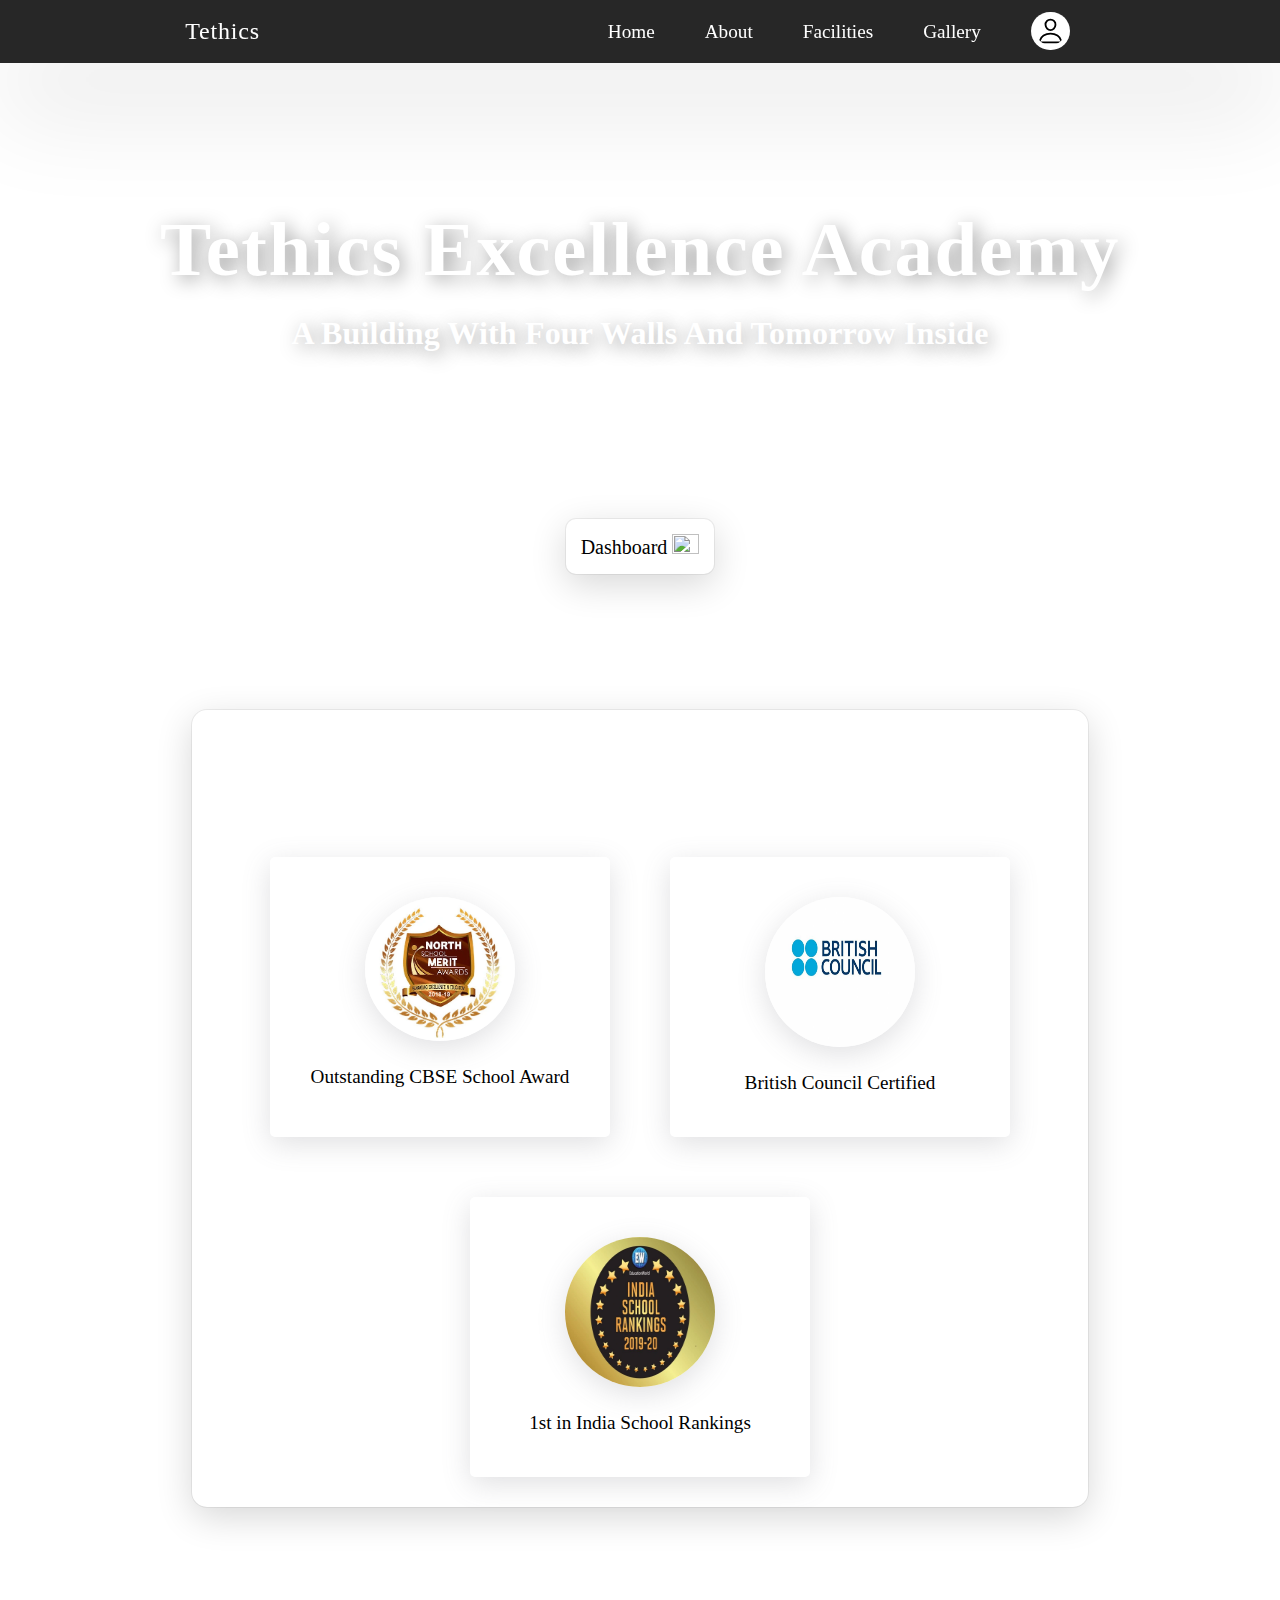
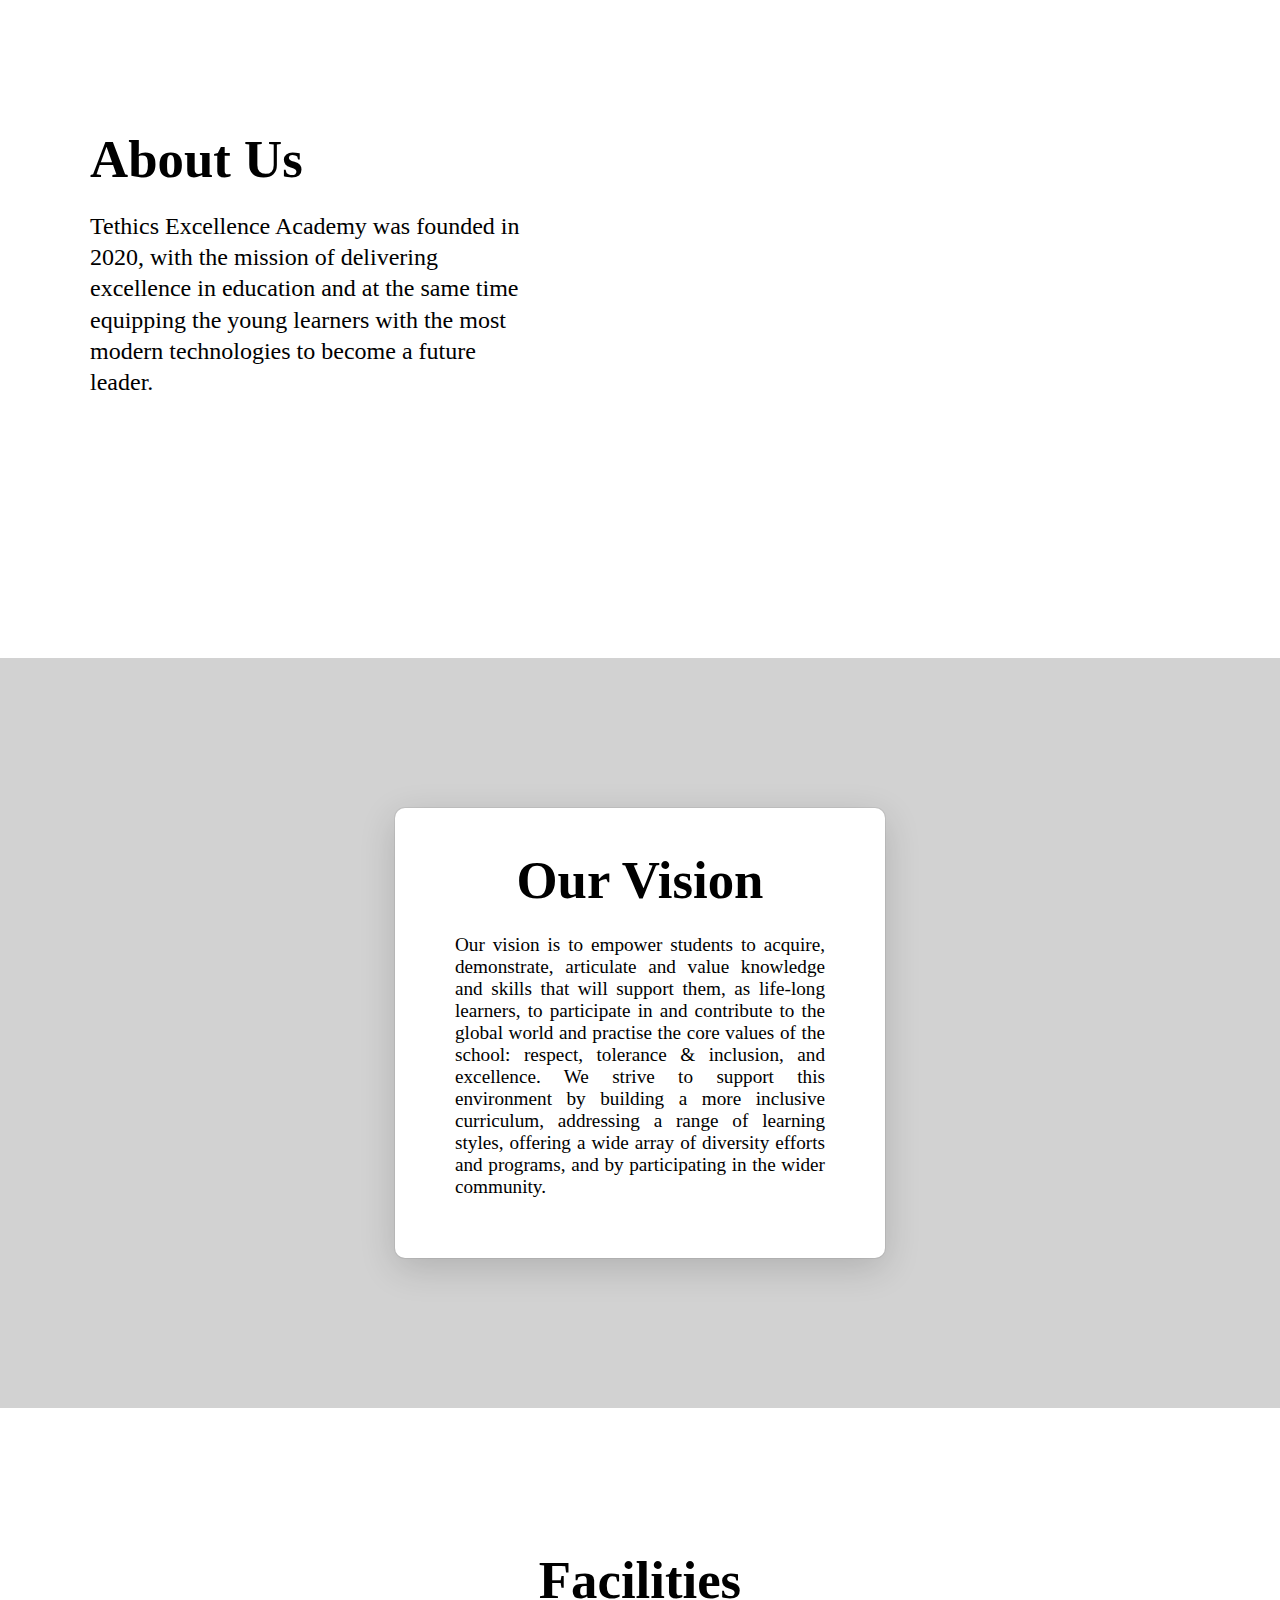
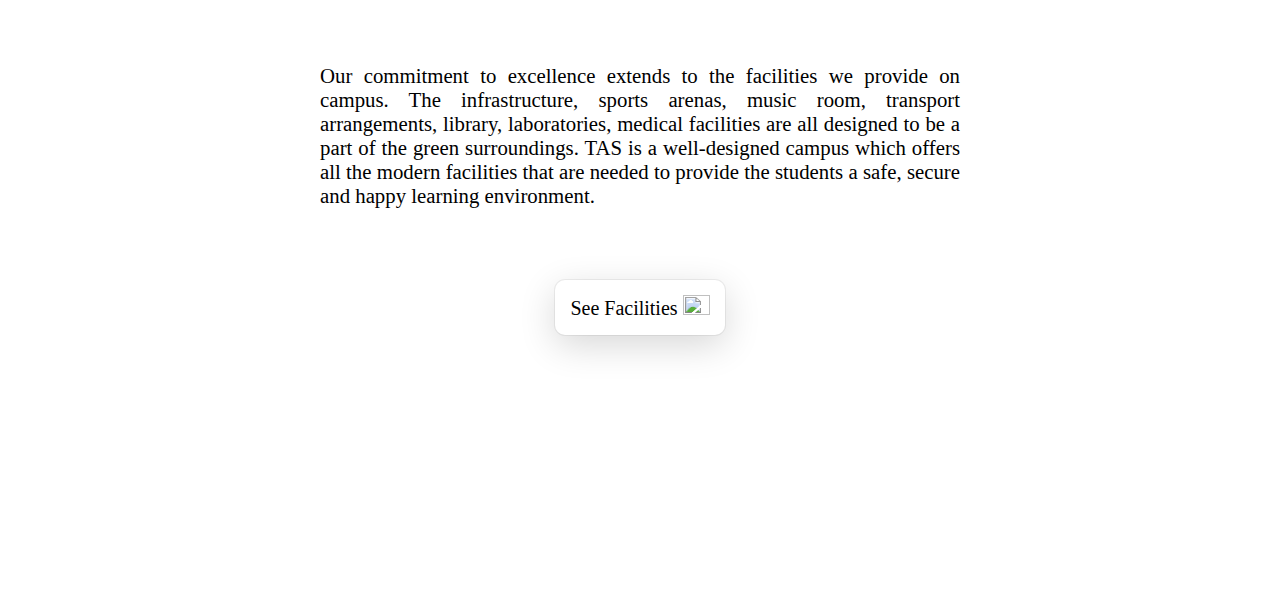
==== commit 50d549dc: "vhat gpt" ====
--- a/tethics/index.html
+++ b/tethics/index.html
@@ -7,7 +7,7 @@
     <title>Tethics Excellence Academy</title>
 
     <!-- CSS -->
-    <link rel="stylesheet" href="css/style.css" media="print" onload="this.media='all'">
+    <link rel="stylesheet" href="css/style.css">
 
     <!-- Icons -->
     <link rel='stylesheet' href='https://code.ionicframework.com/ionicons/2.0.1/css/ionicons.min.css'>
@@ -15,13 +15,10 @@
     <script nomodule src="https://unpkg.com/ionicons@5.5.2/dist/ionicons/ionicons.js" defer></script>
 
     <!-- Mapbox API -->
-    <link href="https://api.mapbox.com/mapbox-gl-js/v2.4.1/mapbox-gl.css" rel="stylesheet" media="print" onload="this.media='all'">
     <script src="https://api.mapbox.com/mapbox-gl-js/v2.4.1/mapbox-gl.js" defer></script>
 
     <!-- Google Fonts -->
-    <link rel="preconnect" href="https://fonts.googleapis.com">
-    <link rel="preconnect" href="https://fonts.gstatic.com" crossorigin>
-    <link href="https://fonts.googleapis.com/css2?family=Montserrat:wght@100;200;300;400;500;600;700;800;900&family=Poppins:wght@100;200;300;400;500;600;700;800;900&display=swap" rel="stylesheet">
+    <link rel="preload" as="font" href="https://fonts.googleapis.com/css2?family=Montserrat:wght@100;200;300;400;500;600;700;800;900&family=Poppins:wght@100;200;300;400;500;600;700;800;900&display=swap" crossorigin="anonymous">
 
     <!-- Custom CSS -->
     <style>
@@ -78,19 +75,19 @@
     <div class="main-box">
         <div class="box box-main">
             <div class="icon">
-                <img src="assets/awards/1.jpg" width="150px" height="auto" alt="">
+                <img src="assets/awards/1.webp" width="150px" height="auto" alt="">
             </div>
             <p>Outstanding CBSE School Award</p>
         </div>
         <div class="box box-main">
             <div class="icon">
-                <img src="assets/awards/4.jpg" width="150px" height="150px" alt="">
+                <img src="assets/awards/4.webp" width="150px" height="150px" alt="">
             </div>
             <p>British Council Certified</p>
         </div>
         <div class="box box-main">
             <div class="icon">
-                <img src="assets/awards/3.jpg" width="150px" height="150px" alt="">
+                <img src="assets/awards/3.webp" width="150px" height="150px" alt="">
             </div>
             <p>1st in India School Rankings</p>
         </div>
@@ -109,7 +106,7 @@
             <p>Tethics Excellence Academy was founded in 2020, with the mission of delivering excellence in education and at the same time equipping the young learners with the most modern technologies to become a future leader.           </p>
         </div>
         <div class="flex-image">
-            <img src="/assets/logo/logo.jpeg" alt="">
+            <img src="/assets/logo/logo.webp" alt="" loading="lazy">
         </div>
     </div>
 </div>
@@ -147,4 +144,10 @@
 <!-- image gallery section -->
 
 <div class="container-gal" id="gallery">
-    <div class="details
+    <div class="details">
+        <!-- Add your gallery content here -->
+    </div>
+</div>
+
+</body>
+</html>
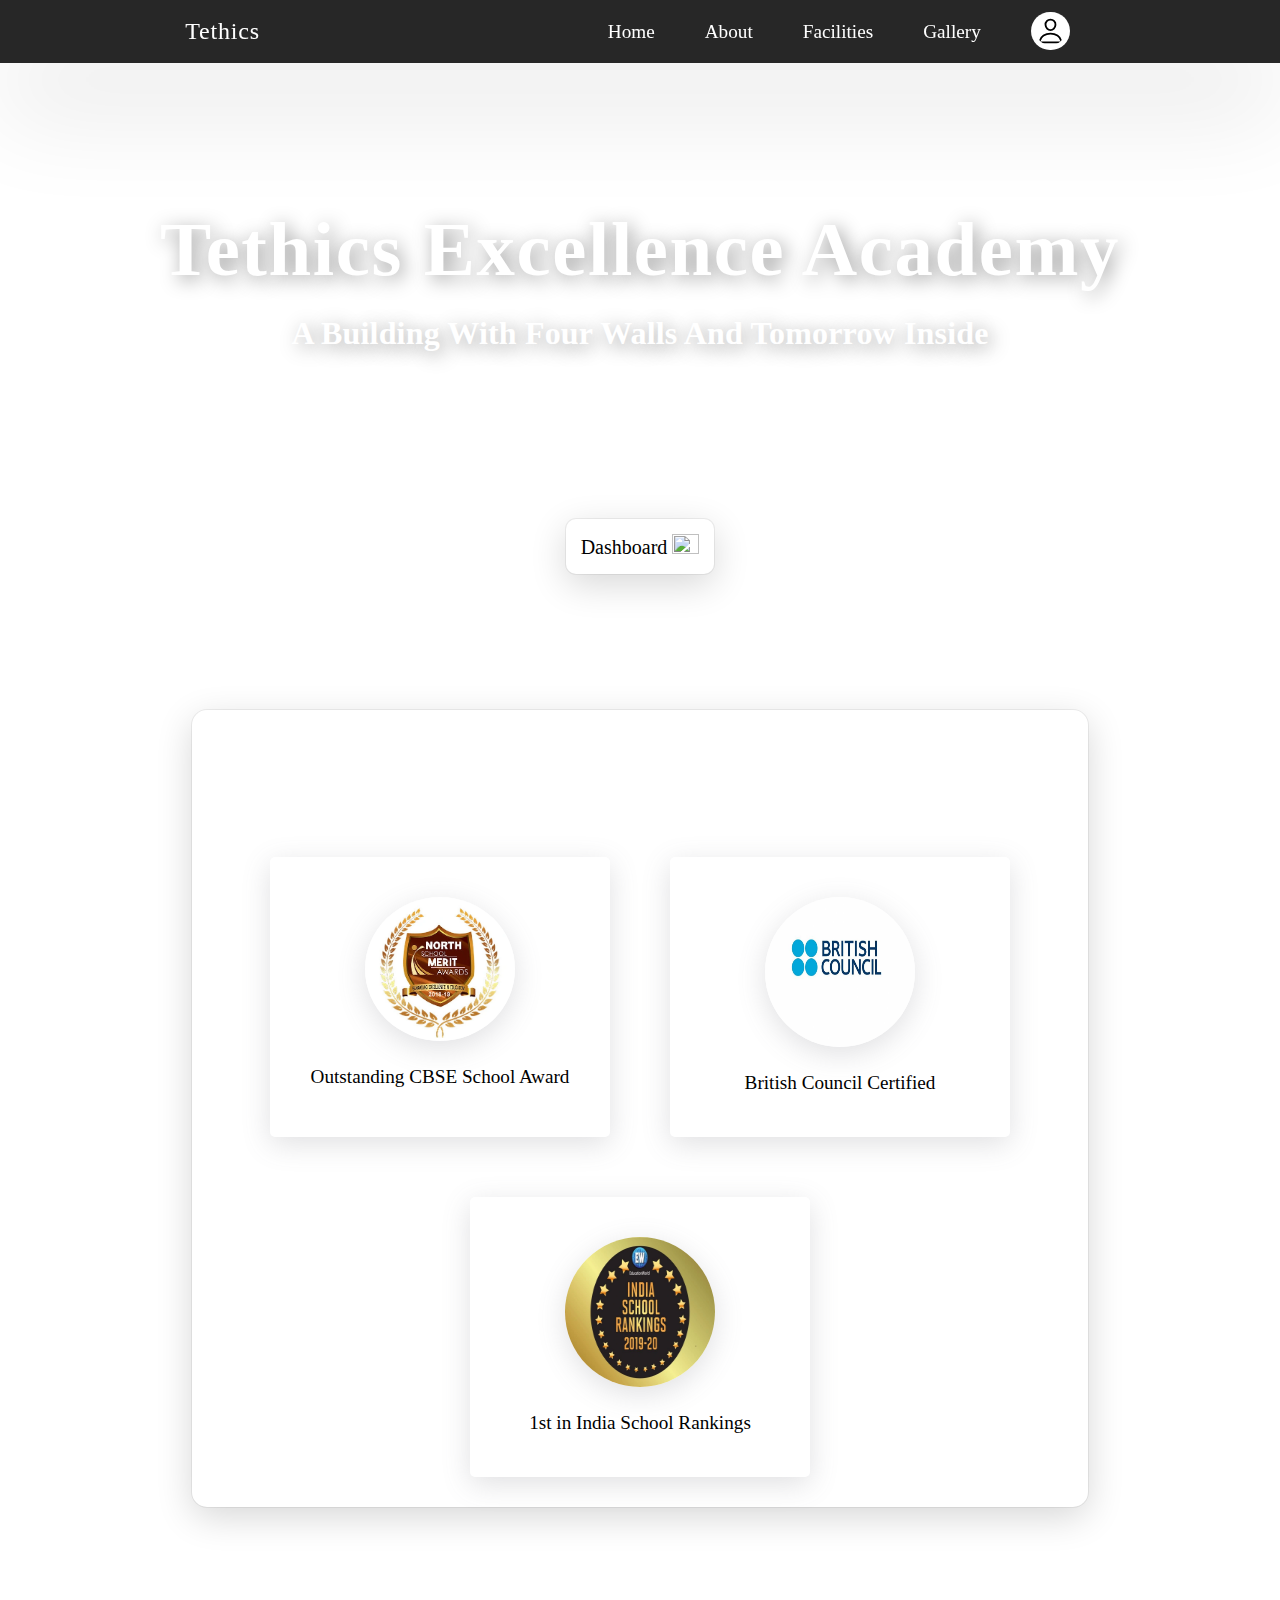
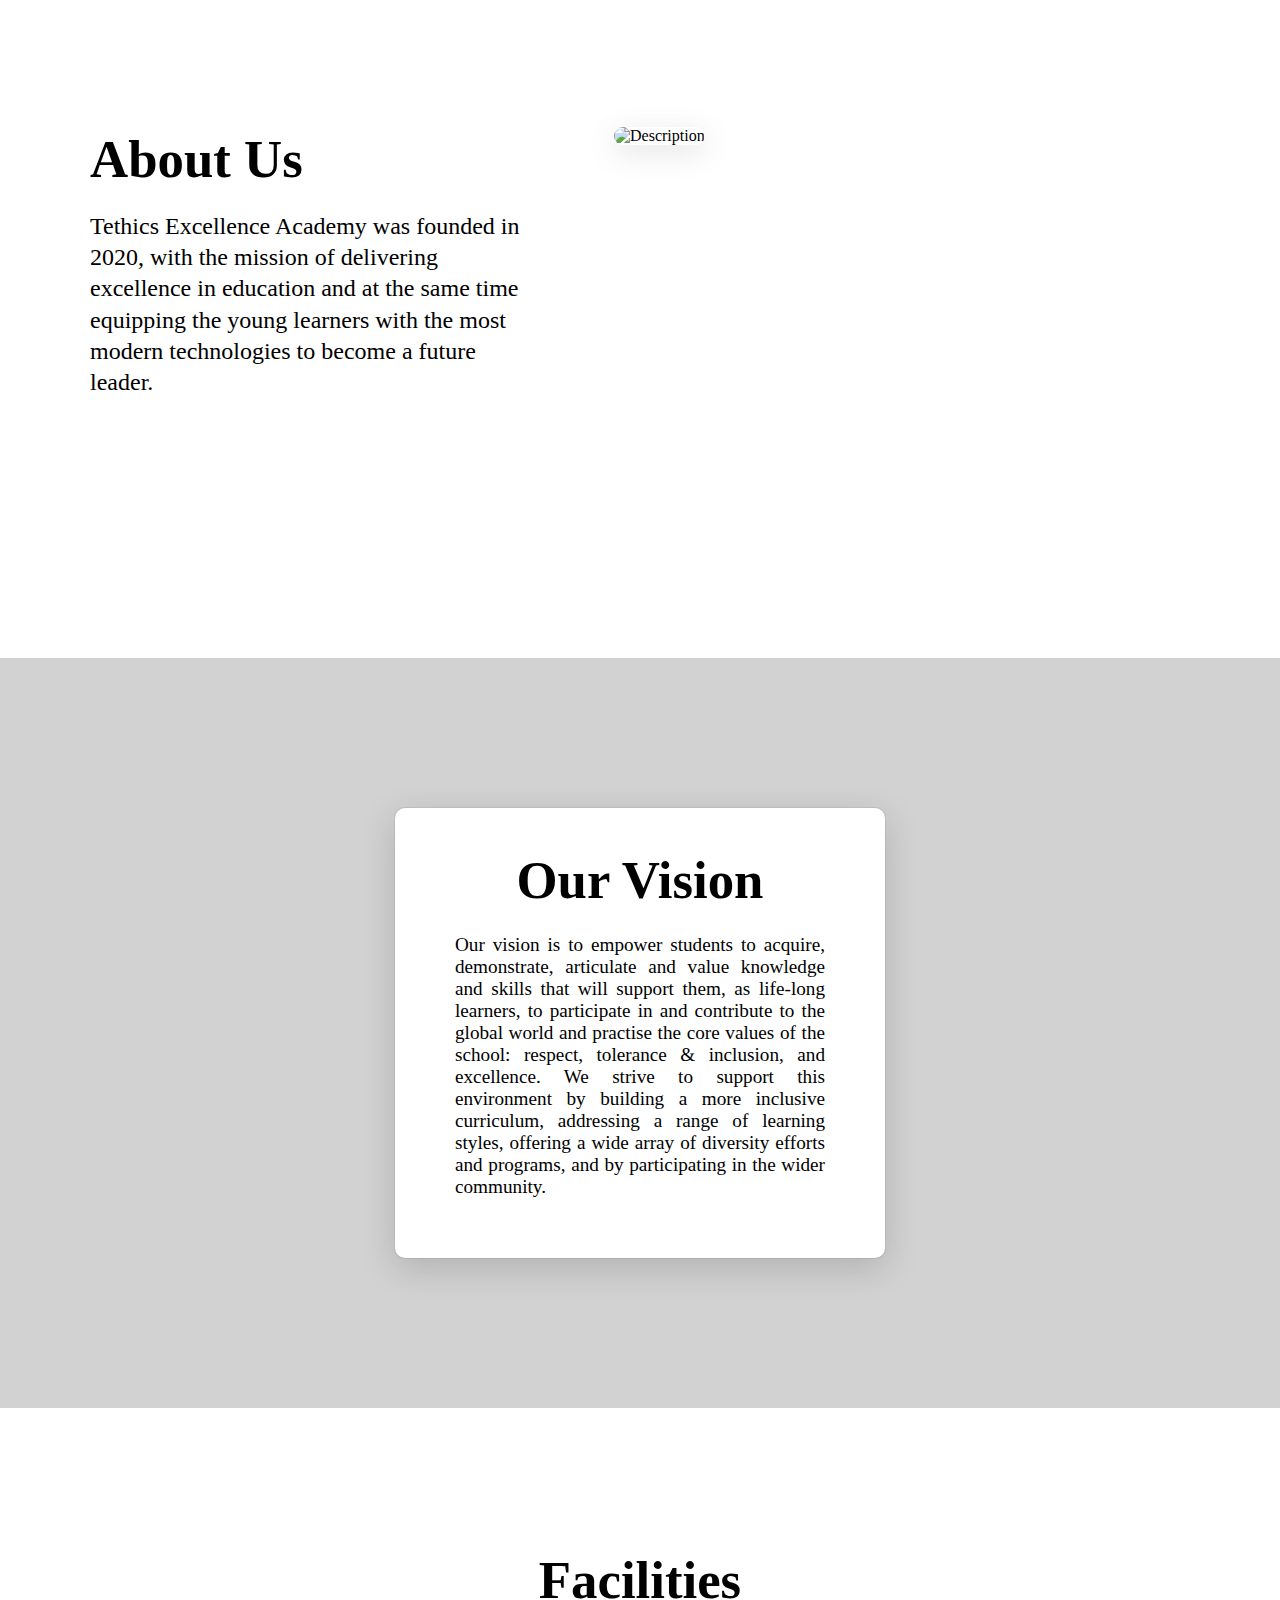
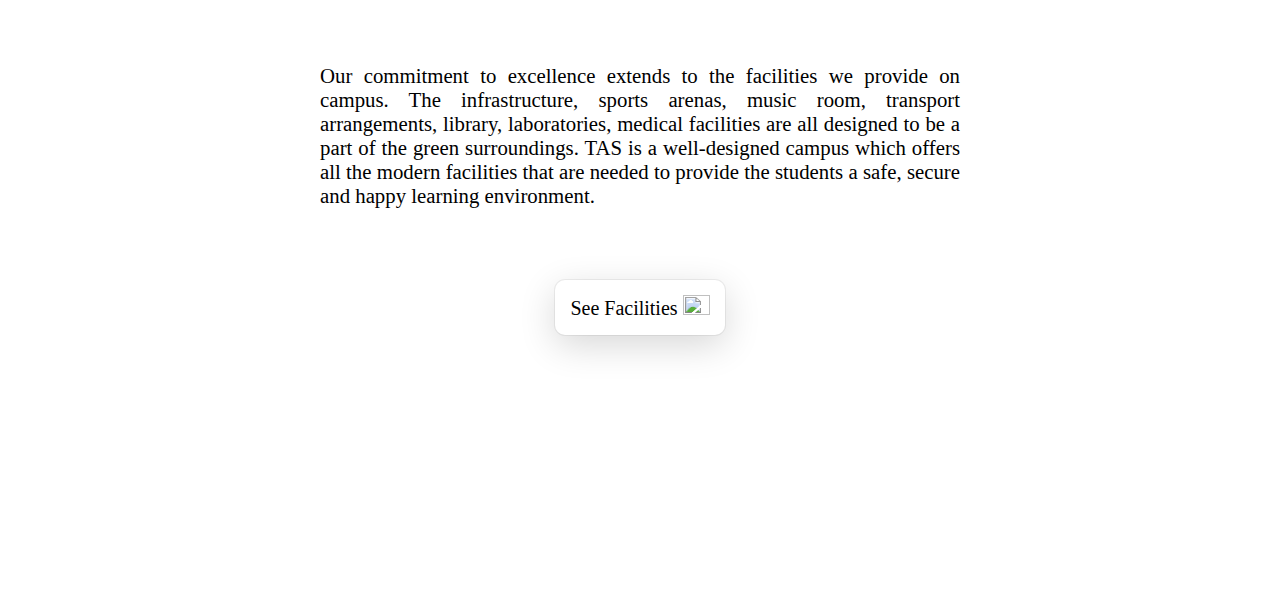
==== commit b21e58fd: "chat gpt travaille" ====
--- a/tethics/index.html
+++ b/tethics/index.html
@@ -15,7 +15,8 @@
     <script nomodule src="https://unpkg.com/ionicons@5.5.2/dist/ionicons/ionicons.js" defer></script>
 
     <!-- Mapbox API -->
-    <script src="https://api.mapbox.com/mapbox-gl-js/v2.4.1/mapbox-gl.js" defer></script>
+    <link href="https://api.mapbox.com/mapbox-gl-js/v2.4.1/mapbox-gl.css" rel="stylesheet" media="print" onload="this.media='all'">
+    <script src="https://api.mapbox.com/mapbox-gl-js/v2.4.1/mapbox-gl.js" async></script>
 
     <!-- Google Fonts -->
     <link rel="preload" as="font" href="https://fonts.googleapis.com/css2?family=Montserrat:wght@100;200;300;400;500;600;700;800;900&family=Poppins:wght@100;200;300;400;500;600;700;800;900&display=swap" crossorigin="anonymous">
@@ -106,7 +107,11 @@
             <p>Tethics Excellence Academy was founded in 2020, with the mission of delivering excellence in education and at the same time equipping the young learners with the most modern technologies to become a future leader.           </p>
         </div>
         <div class="flex-image">
-            <img src="/assets/logo/logo.webp" alt="" loading="lazy">
+            <picture>
+                <source srcset="/assets/logo/logo.avif" type="image/avif">
+                <source srcset="/assets/logo/logo.webp" type="image/webp">
+                <img src="/assets/logo/logo.jpg" alt="Description" width="360" height="240">
+            </picture>
         </div>
     </div>
 </div>
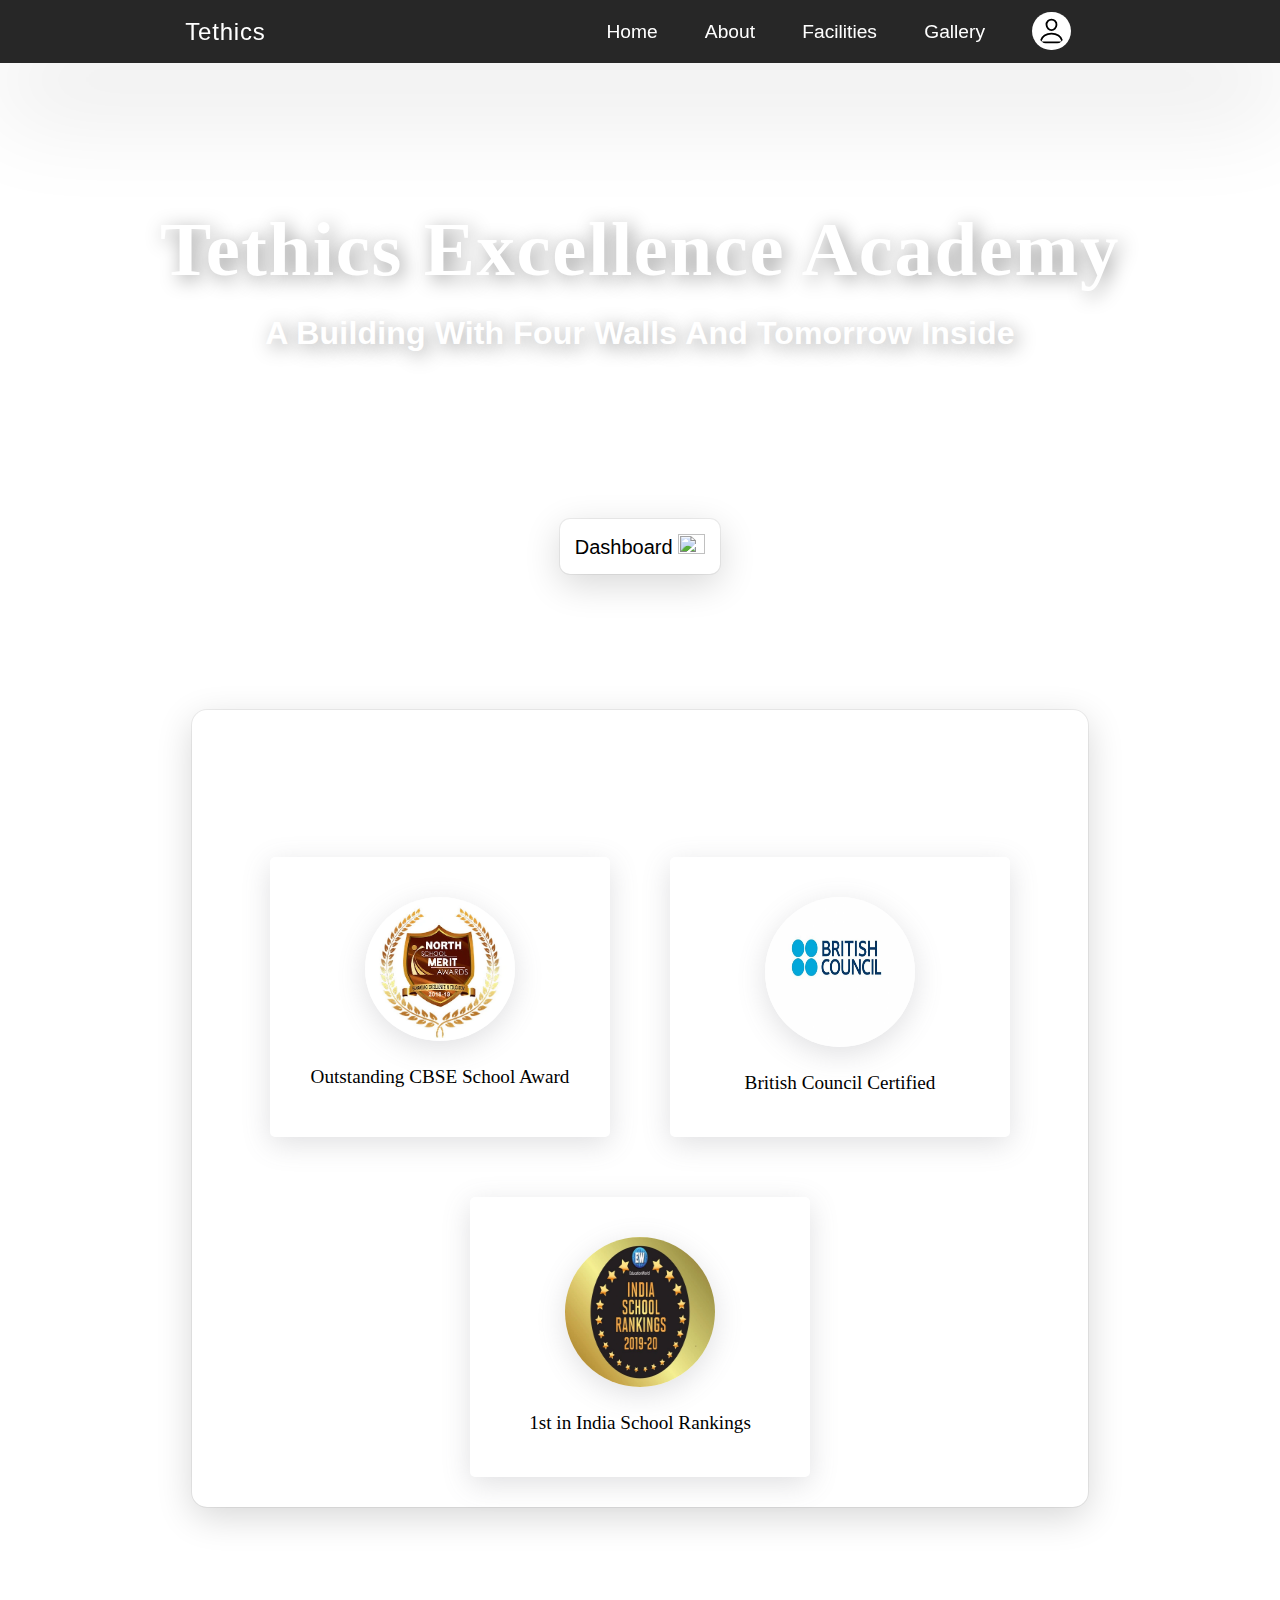
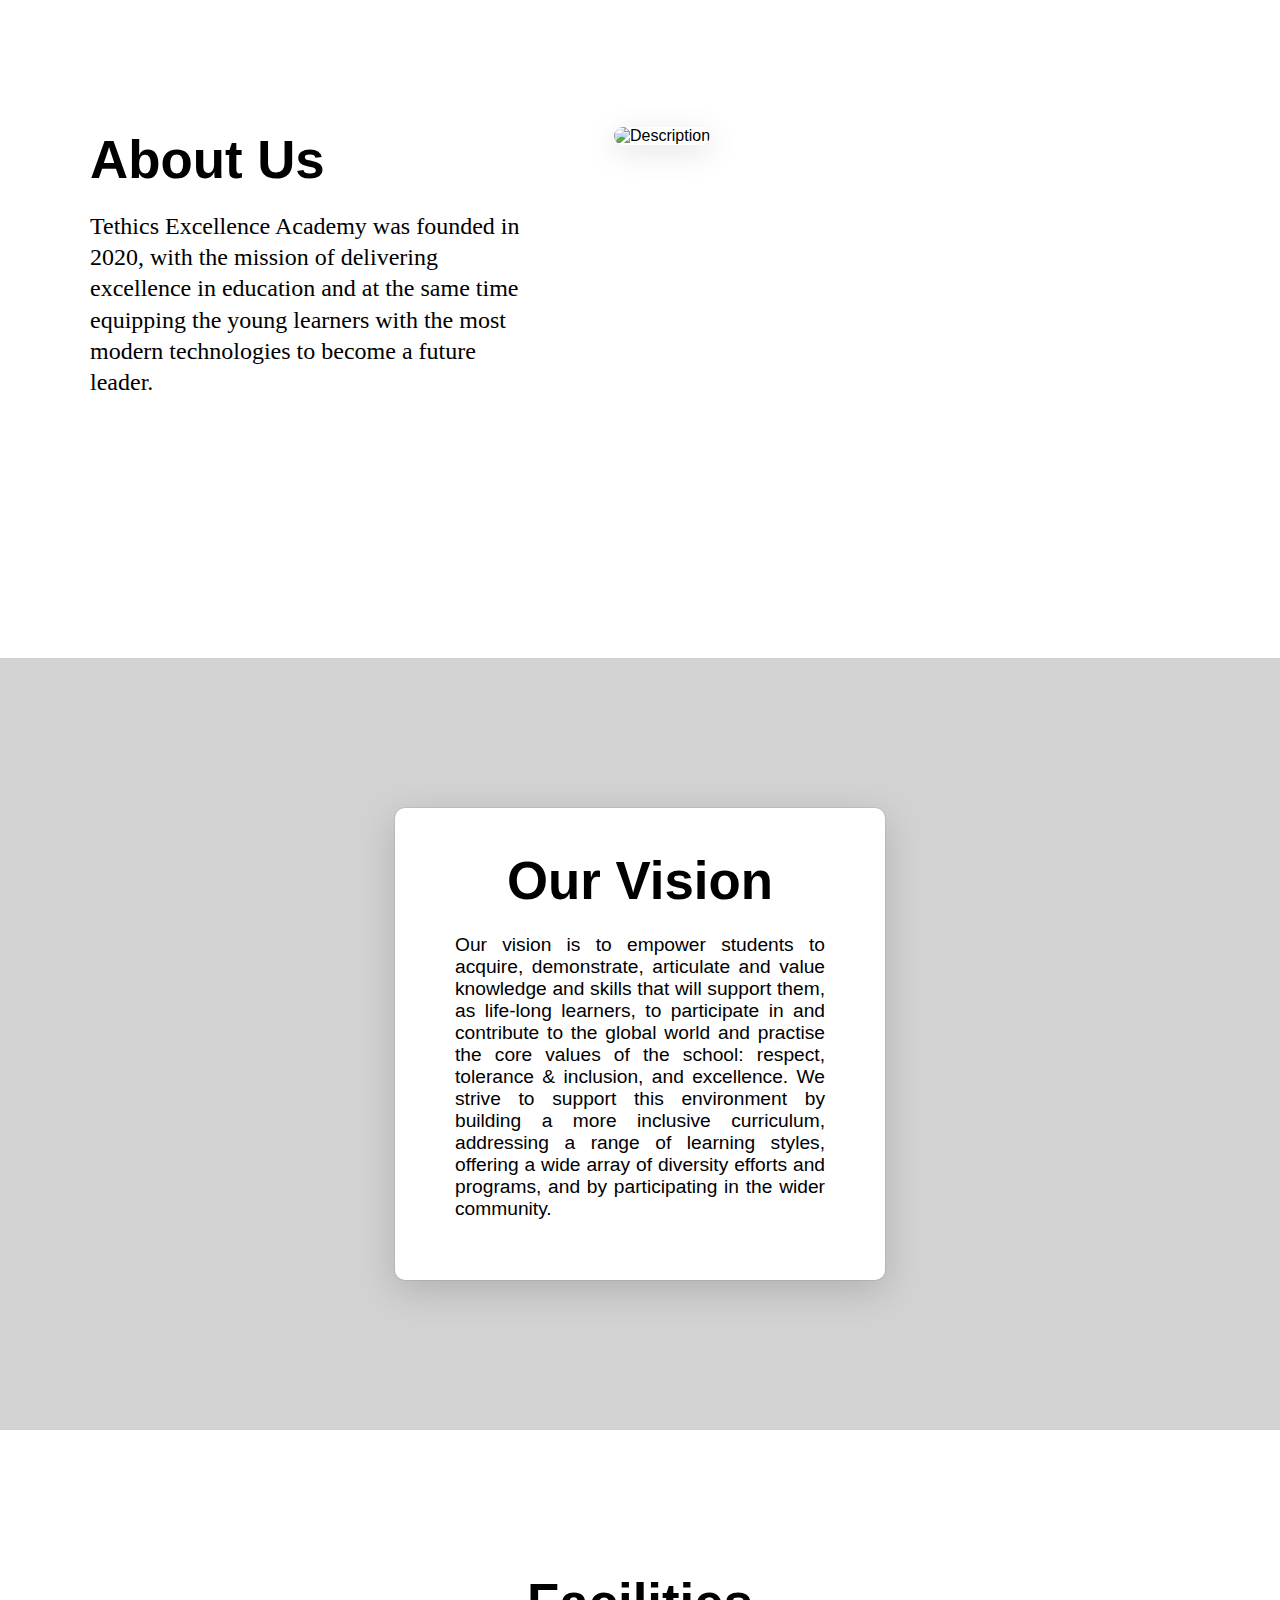
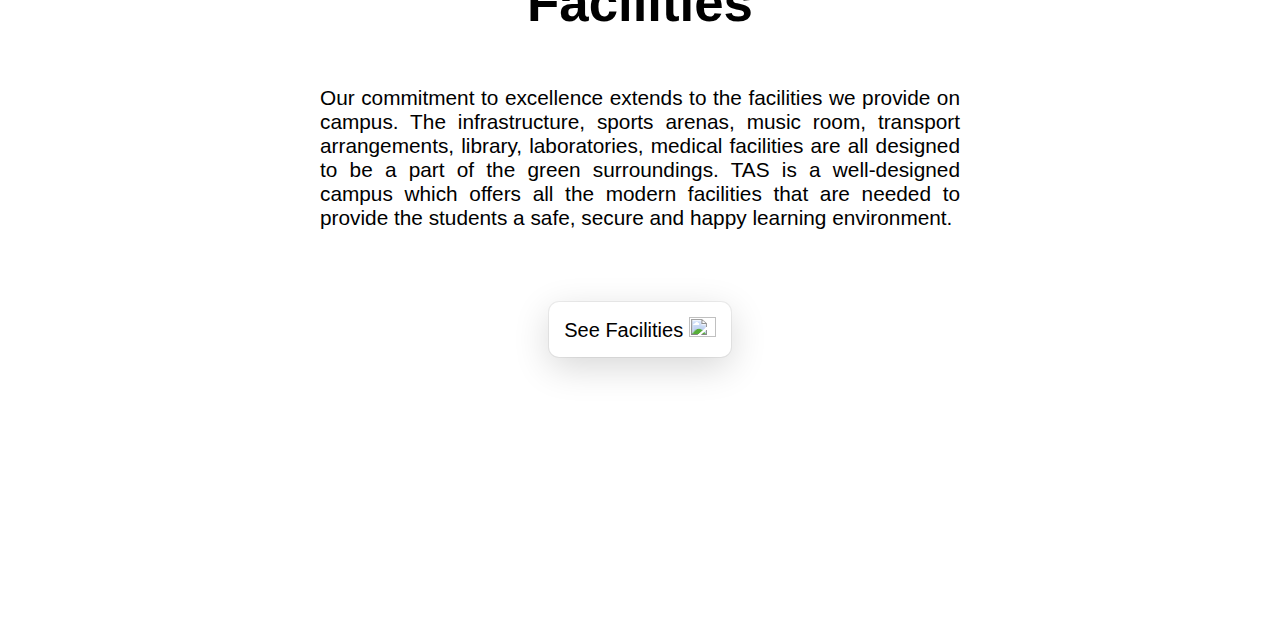
==== commit 598d1c73: "add preload et poopins" ====
--- a/tethics/index.html
+++ b/tethics/index.html
@@ -18,9 +18,9 @@
     <link href="https://api.mapbox.com/mapbox-gl-js/v2.4.1/mapbox-gl.css" rel="stylesheet" media="print" onload="this.media='all'">
     <script src="https://api.mapbox.com/mapbox-gl-js/v2.4.1/mapbox-gl.js" async></script>
 
-    <!-- Google Fonts -->
-    <link rel="preload" as="font" href="https://fonts.googleapis.com/css2?family=Montserrat:wght@100;200;300;400;500;600;700;800;900&family=Poppins:wght@100;200;300;400;500;600;700;800;900&display=swap" crossorigin="anonymous">
-
+    <!-- My font  -->
+    <link rel="preload" href="./assets/font/Montserrat.woff2" as="font" type="font/woff2" crossorigin>
+    <link rel="preload" href="./assets/font/poppins-regular-webfont.woff2" as="font" type="font/woff2" crossorigin>
     <!-- Custom CSS -->
     <style>
         /* Add your custom CSS styles here */
--- a/tethics/css/style.css
+++ b/tethics/css/style.css
@@ -1,7 +1,18 @@
+@font-face {
+	font-family: 'Montserrat';
+	src: url('tethics/assets/font/Montserrat.woff2') format('woff2');
+}
+
+@font-face {
+	font-family: 'Poppins';
+	src: url('tethics/assets/font/poppins-regular-webfont.woff2') format('woff2');
+}
+
+
 * {
 	margin: 0;
 	padding: 0;
-	font-family: Montserrat
+	font-family: "Montserrat", sans-serif;
 }
 
 #map {
@@ -119,7 +130,7 @@
 	font-size: 1.2rem;
 	font-weight: 400;
 	transition: .2s ease-in;
-	font-family: Montserrat
+	font-family: "Montserrat", sans-serif;
 }
 
 .nav-links a:hover {
@@ -194,7 +205,7 @@
 }
 
 .char-btn {
-	font-family: Montserrat;
+	font-family: "Montserrat", sans-serif;
 	color: var(--dark);
 	font-size: 20px;
 	font-weight: 500;
@@ -499,7 +510,7 @@
 	flex-direction: column;
 	align-items: center;
 	gap: 6rem;
-	font-family: Montserrat;
+	font-family: "Montserrat", sans-serif;
 	margin-top: 100px;
 	margin-bottom: 100px
 }
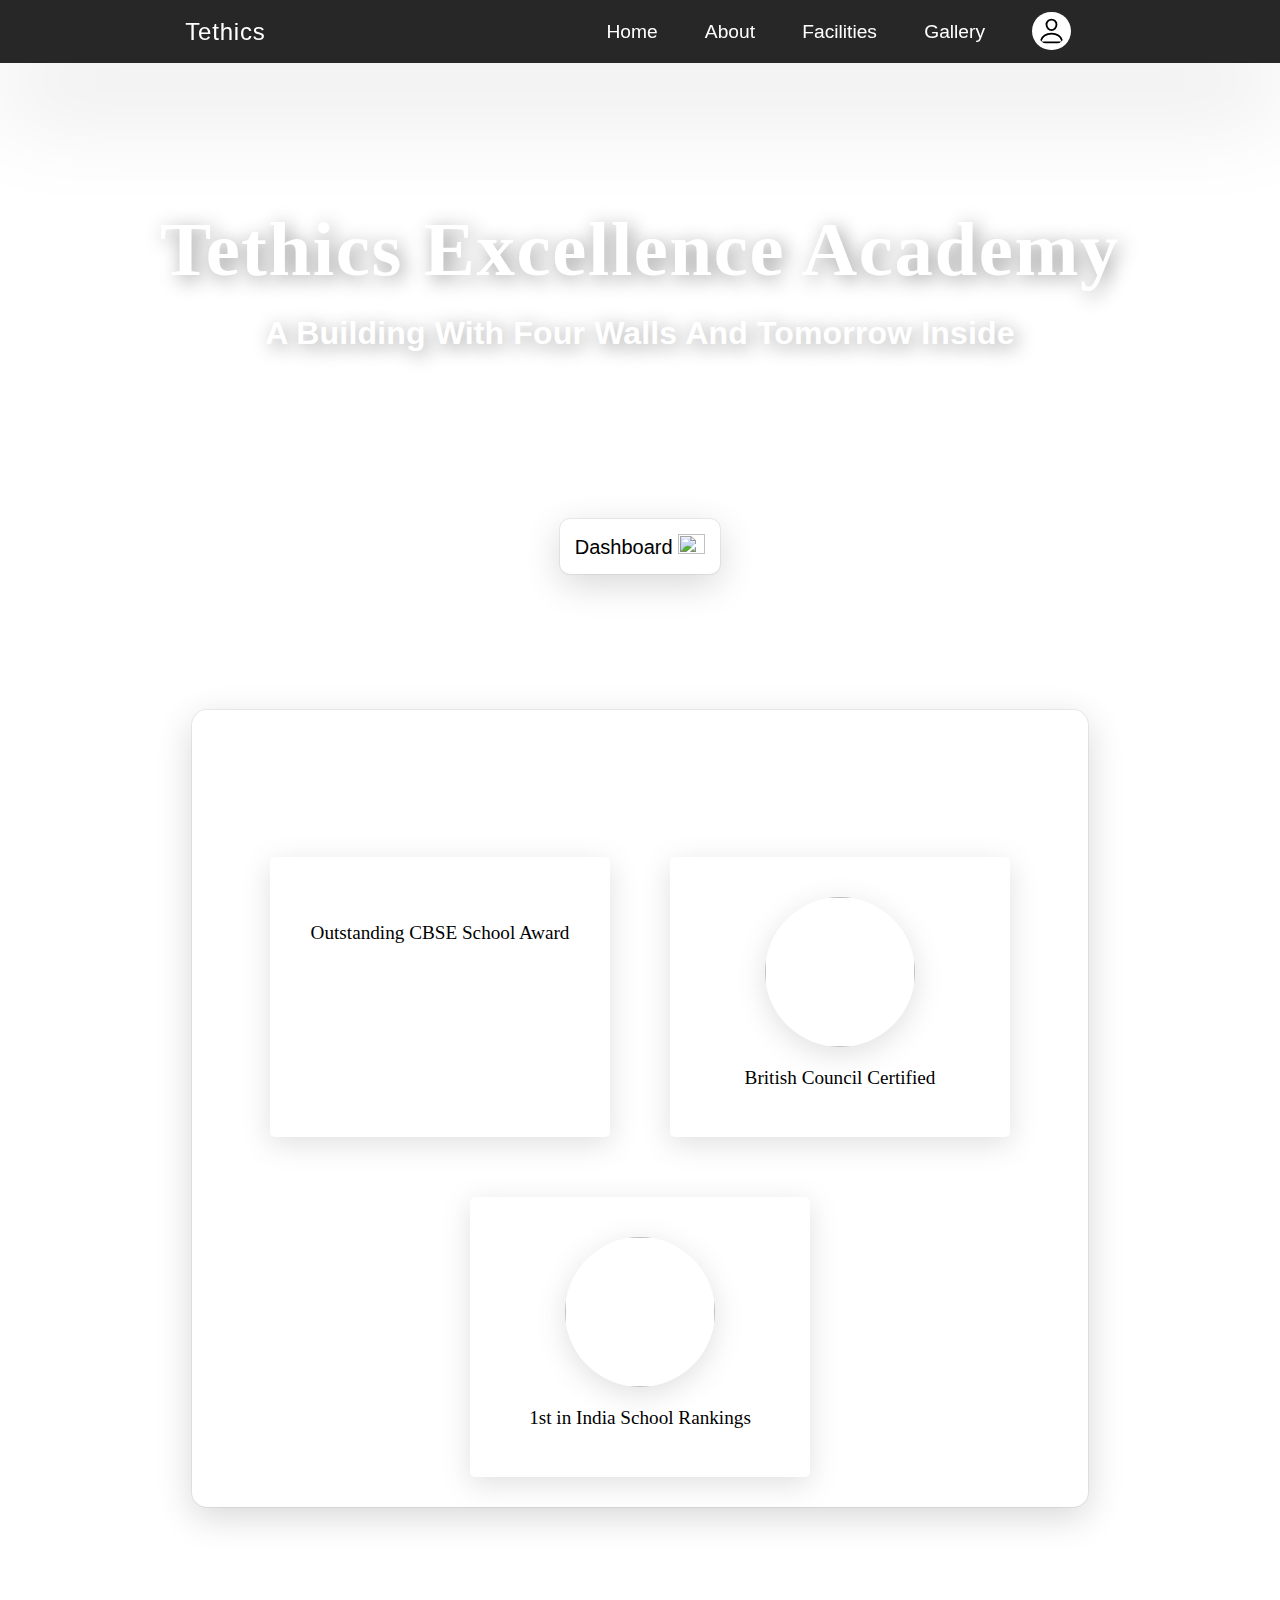
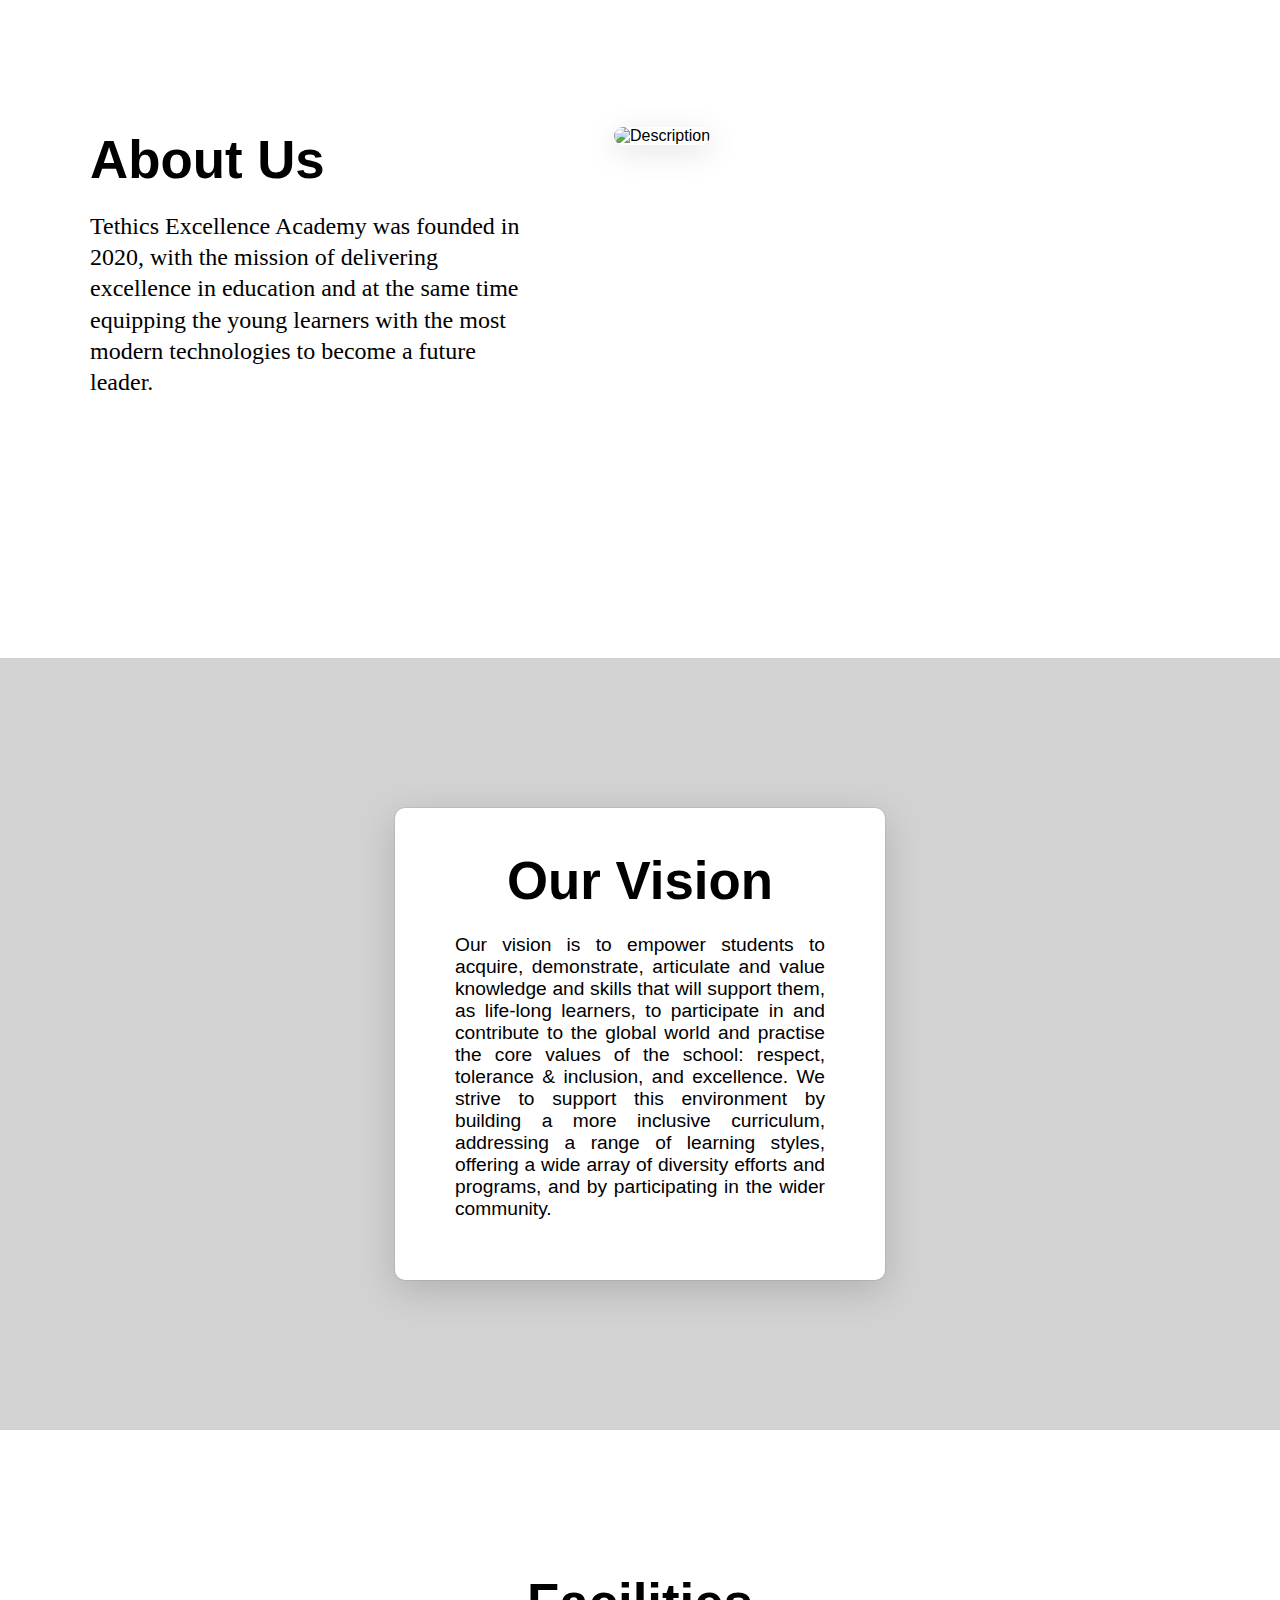
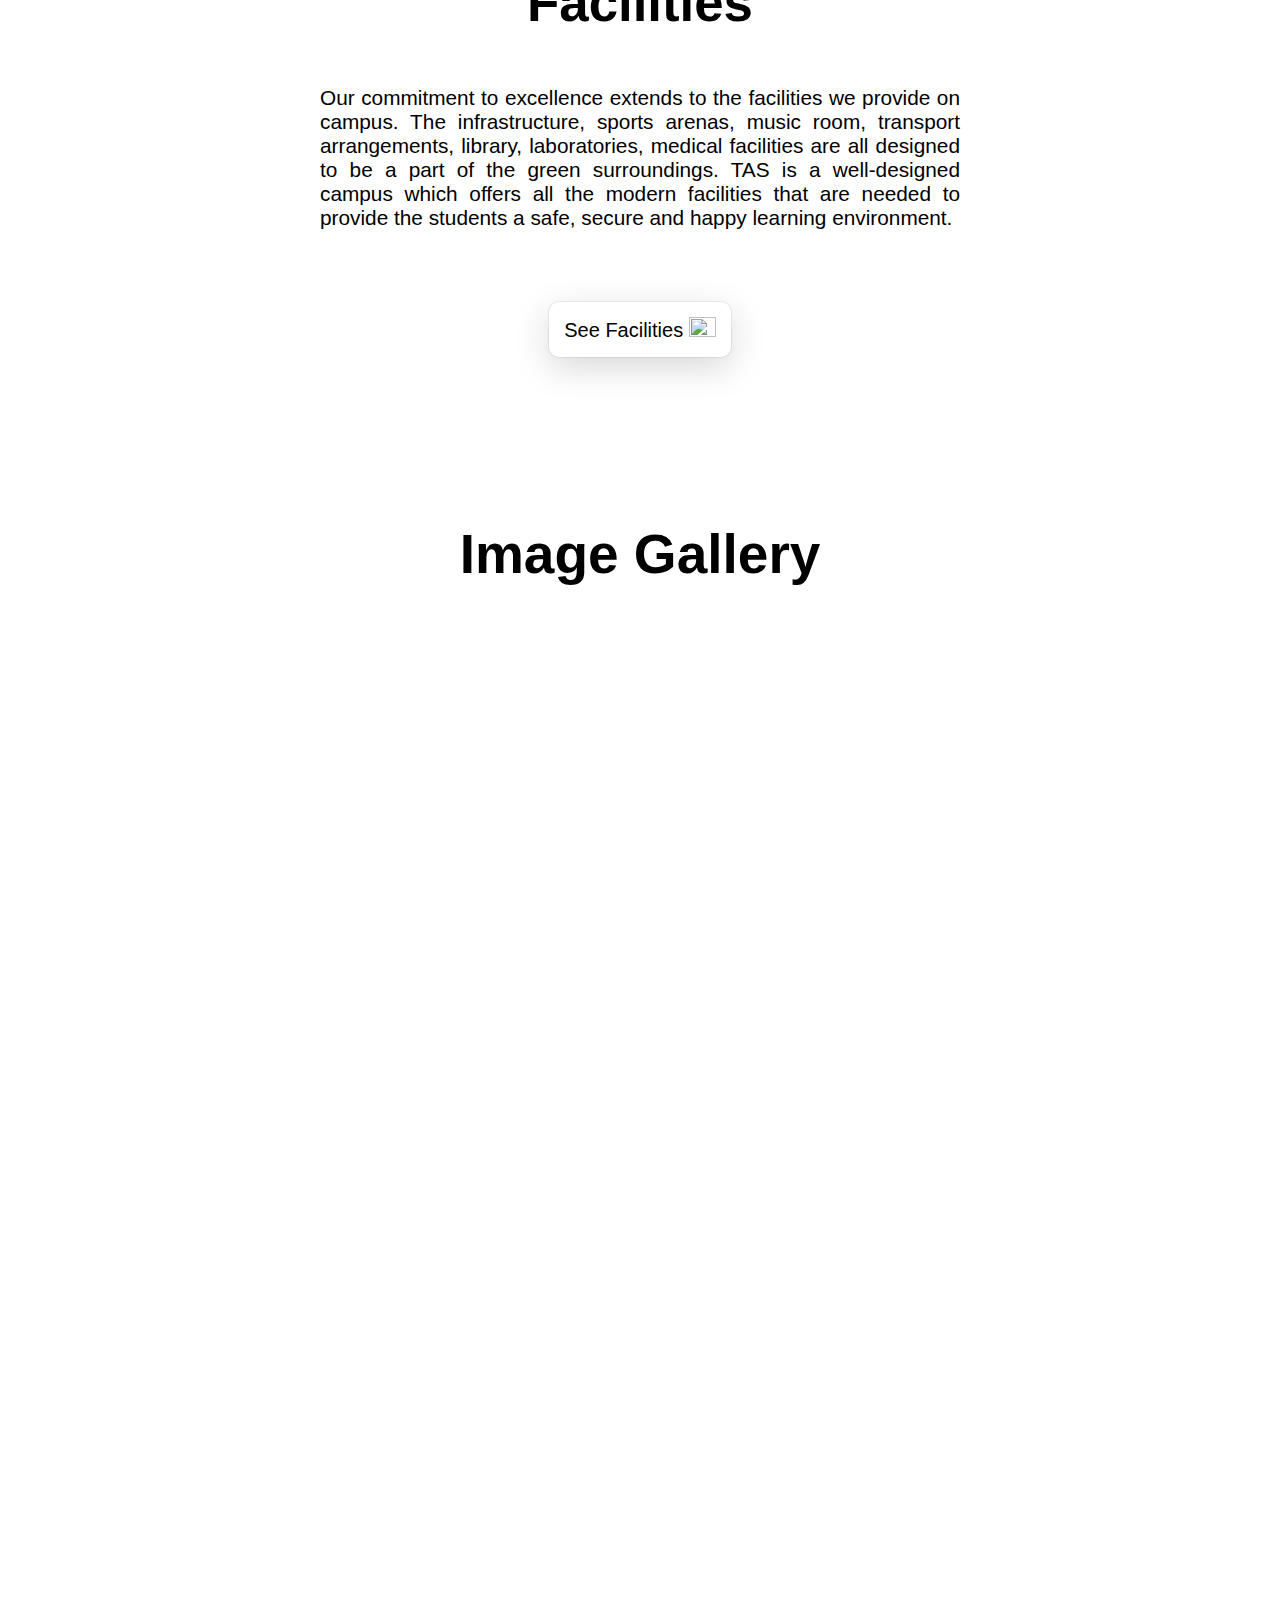
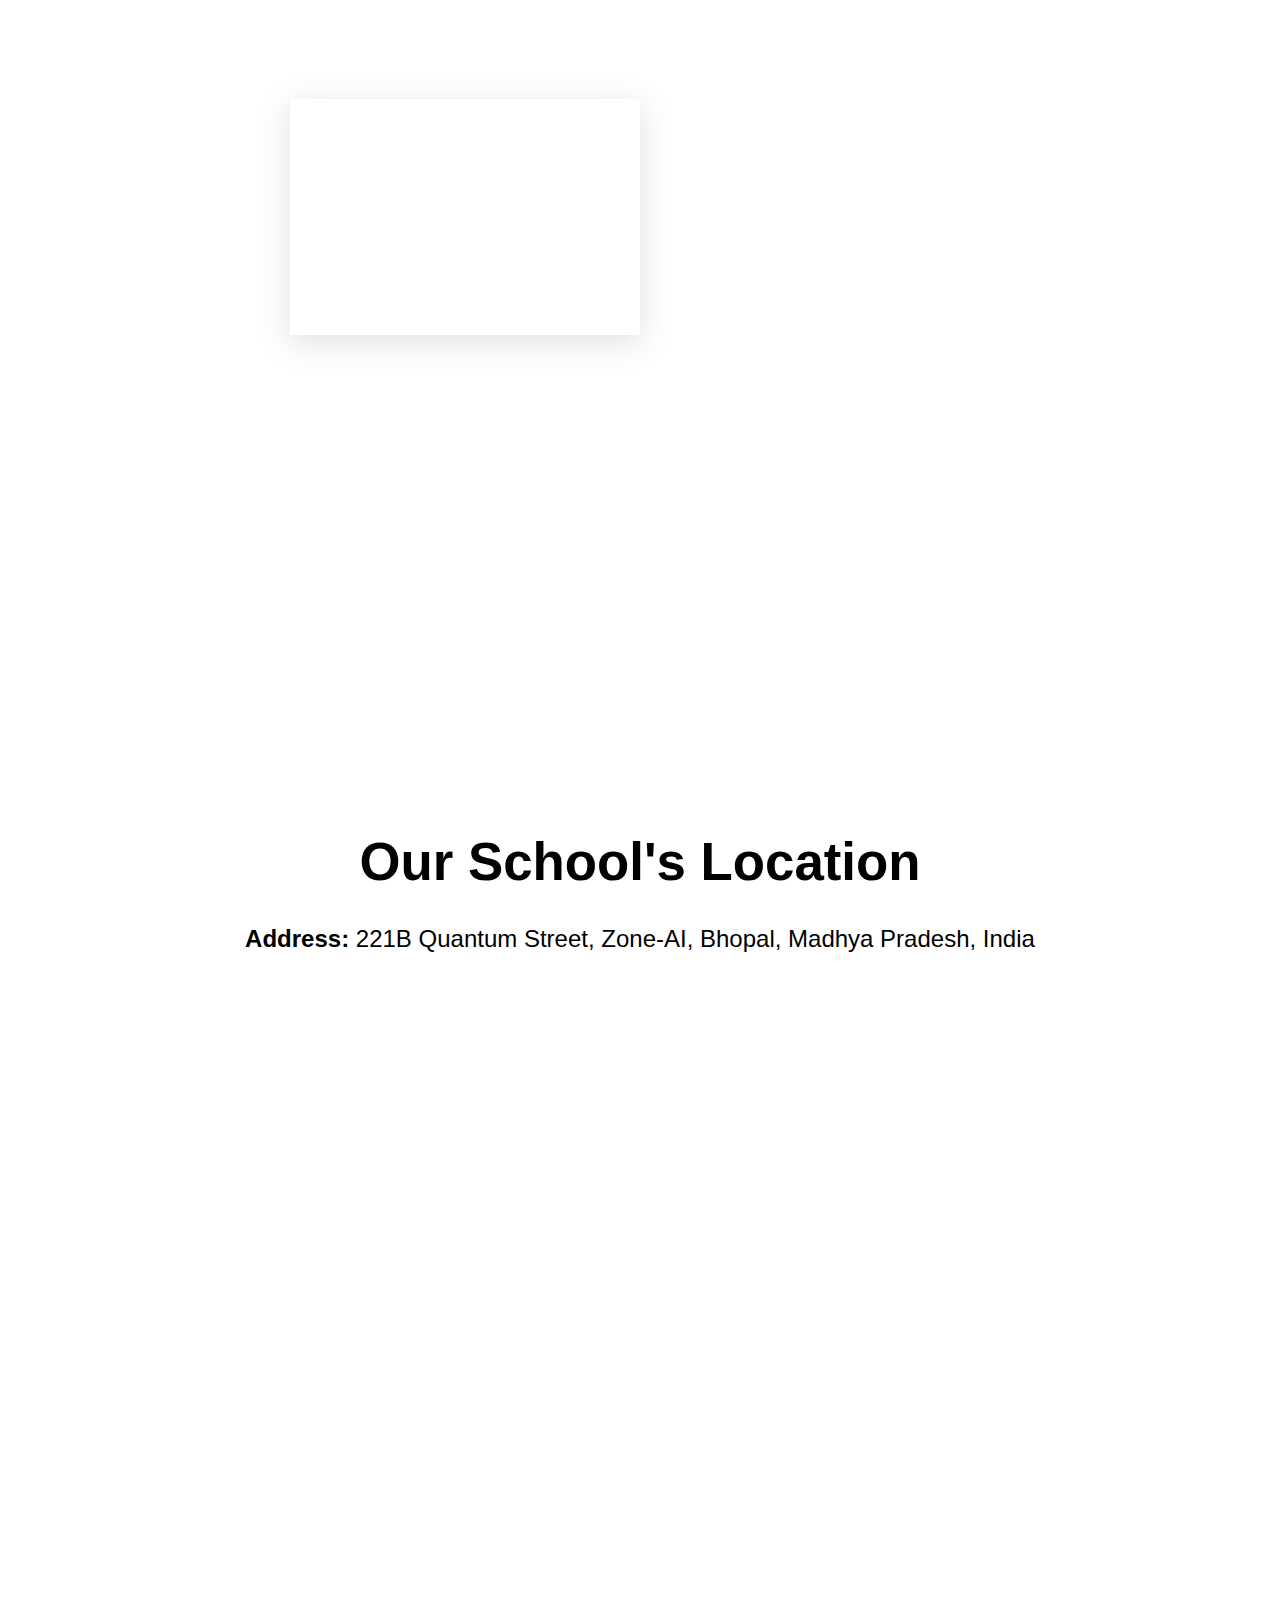
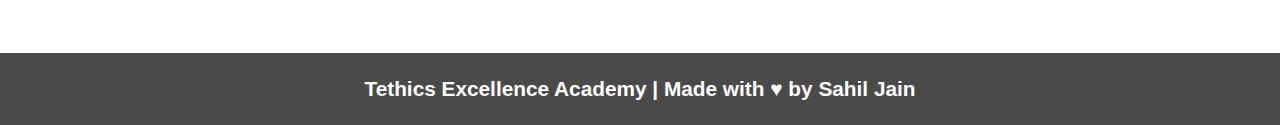
==== commit 8178f7ab: "oui" ====
--- a/tethics/index.html
+++ b/tethics/index.html
@@ -9,6 +9,13 @@
     <!-- CSS -->
     <link rel="stylesheet" href="css/style.css">
 
+    <!-- JS -->
+    <!-- Inclure la bibliothèque lazysizes -->
+    <script src="https://cdnjs.cloudflare.com/ajax/libs/lazysizes/5.3.2/lazysizes.min.js" async></script>
+    <!-- Inclure la bibliothèque vanilla-lazyload -->
+    <script src="https://cdnjs.cloudflare.com/ajax/libs/vanilla-lazyload/17.3.0/lazyload.min.js"></script>
+    <script src="./js/main.js" ></script>
+
     <!-- Icons -->
     <link rel='stylesheet' href='https://code.ionicframework.com/ionicons/2.0.1/css/ionicons.min.css'>
     <script type="module" src="https://unpkg.com/ionicons@5.5.2/dist/ionicons/ionicons.esm.js" async></script>
@@ -19,12 +26,9 @@
     <script src="https://api.mapbox.com/mapbox-gl-js/v2.4.1/mapbox-gl.js" async></script>
 
     <!-- My font  -->
-    <link rel="preload" href="./assets/font/Montserrat.woff2" as="font" type="font/woff2" crossorigin>
-    <link rel="preload" href="./assets/font/poppins-regular-webfont.woff2" as="font" type="font/woff2" crossorigin>
-    <!-- Custom CSS -->
-    <style>
-        /* Add your custom CSS styles here */
-    </style>
+    <link rel="preload" href="./assets/font/Montserrat.woff2" as="font" type="font/woff2" >
+    <link rel="preload" href="./assets/font/poppins-regular-webfont.woff2" as="font" type="font/woff2" >
+
 </head>
 <body>
 
@@ -43,7 +47,7 @@
         <ul class="nav-links">
             <li><a href="index.html">Home</a></li>
             <li><a href="#about">About</a></li>
-            <li><a href="/pages/facilities.html">Facilities</a></li>
+            <li><a href="./pages/facilities.html">Facilities</a></li>
             <li><a href="#gallery">Gallery</a></li>
             <li id="login-button"><a href="pages/login.html"><img src="assets/person-outline.svg" id="icon" alt=""></a></li>
         </ul>
@@ -145,14 +149,295 @@
 </section>
 
 
-
 <!-- image gallery section -->
-
 <div class="container-gal" id="gallery">
-    <div class="details">
-        <!-- Add your gallery content here -->
-    </div>
-</div>
-
+    <div class="details-gal">
+        <h1>Image Gallery</h1>
+    </div>
+    <div class="main-box-gal">
+        <div class="box-gal box-main-gal">
+            <div class="icon-gal">
+
+                <!--<img src="assets/breakpoint1.jpg" width="350px" height="auto" alt="">-->
+                <picture>
+                    <source
+
+                            sizes="(max-width: 150px) 100vw, 150px"
+
+                            srcSet="/assets/breakpoint1-1280.avif 1280w, /assets/breakpoint1-640.avif 640w, /assets/breakpoint1-320.avif 320w"
+
+                            type="image/avif"/>
+                    <source
+
+                            sizes="(max-width: 150px) 100vw, 150px"
+
+                            srcSet="/assets/breakpoint1-1280.webp 1280w, /assets/breakpoint1-640.webp 640w, /assets/breakpoint1-320.webp 320w"
+
+                            type="image/webp" />
+                    <img class="lazyload" loading="lazy" src="assets/breakpoint1.jpg" width="350px" height="auto" alt="">
+                </picture>
+            </div>
+        </div>
+        <div class="box-gal box-main-gal">
+            <div class="icon-gal">
+
+                <!--<img src="assets/breakpoint2.jpg" width="350px" height="auto" alt="">-->
+                <picture>
+                    <source
+
+                            sizes="(max-width: 150px) 100vw, 150px"
+
+                            srcSet="/assets/breakpoint2-1280.avif 1280w, /assets/breakpoint2-640.avif 640w, /assets/breakpoint2-320.avif 320w"
+
+                            type="image/avif"/>
+                    <source
+
+                            sizes="(max-width: 150px) 100vw, 150px"
+
+                            srcSet="/assets/breakpoint2-1280.webp 1280w, /assets/breakpoint2-640.webp 640w, /assets/breakpoint2-320.webp 320w"
+
+                            type="image/webp" />
+                    <img class="lazyload" loading="lazy" src="assets/breakpoint2.jpg" width="350px" height="auto" alt="">
+                </picture>
+            </div>
+        </div>
+        <div class="box-gal box-main-gal">
+            <div class="icon-gal">
+
+                <!--<img src="assets/breakpoint3.jpg" width="350px" height="auto" alt="">-->
+                <picture>
+                    <source
+
+                            sizes="(max-width: 150px) 100vw, 150px"
+
+                            srcSet="/assets/breakpoint3-1280.avif 1280w, /assets/breakpoint3-640.avif 640w, /assets/breakpoint3-320.avif 320w"
+
+                            type="image/avif"/>
+                    <source
+
+                            sizes="(max-width: 150px) 100vw, 150px"
+
+                            srcSet="/assets/breakpoint3-1280.webp 1280w, /assets/breakpoint3-640.webp 640w, /assets/breakpoint3-320.webp 320w"
+
+                            type="image/wepb" />
+                    <img class="lazyload" loading="lazy" src="assets/breakpoint3.jpg" width="350px" height="auto" alt="">
+                </picture>
+            </div>
+        </div>
+        <div class="box-gal box-main-gal">
+            <div class="icon-gal">
+
+                <!--<img src="assets/breakpoint4.jpg" width="350px" height="auto" alt="">-->
+                <picture>
+                    <source
+
+                            sizes="(max-width: 150px) 100vw, 150px"
+
+                            srcSet="/assets/breakpoint4-1280.avif 1280w, /assets/breakpoint4-640.avif 640w, /assets/breakpoint4-320.avif 320w"
+
+                            type="image/avif"/>
+                    <source
+
+                            sizes="(max-width: 150px) 100vw, 150px"
+
+                            srcSet="/assets/breakpoint4-1280.webp 1280w, /assets/breakpoint4-640.webp 640w, /assets/breakpoint4-320.webp 320w"
+
+                            type="image/webp" />
+                    <img class="lazyload" loading="lazy" src="assets/breakpoint4.jpg" width="350px" height="auto" alt="">
+                </picture>
+            </div>
+        </div>
+        <div class="box-gal box-main-gal">
+            <div class="icon-gal">
+
+                <!--<img src="assets/breakpoint5.jpg" width="350px" height="auto" alt="">-->
+                <picture>
+                    <source
+
+                            sizes="(max-width: 150px) 100vw, 150px"
+
+                            srcSet="/assets/breakpoint5-1280.avif 1280w, /assets/breakpoint5-640.avif 640w, /assets/breakpoint5-320.avif 320w"
+
+                            type="image/avif"/>
+                    <source
+
+                            sizes="(max-width: 150px) 100vw, 150px"
+
+                            srcSet="/assets/breakpoint5-1280.webp 1280w, /assets/breakpoint5-640.webp 640w, /assets/breakpoint5-320.webp 320w"
+
+                            type="image/webp" />
+                    <img class="lazyload" loading="lazy" src="assets/breakpoint5.jpg" width="350px" height="auto" alt="">
+                </picture>
+            </div>
+        </div>
+        <div class="box-gal box-main-gal">
+            <div class="icon-gal">
+
+                <!--<img src="assets/breakpoint6.jpg" width="350px" height="auto" alt="">-->
+                <picture>
+                    <source
+
+                            sizes="(max-width: 150px) 100vw, 150px"
+
+                            srcSet="/assets/breakpoint6-1280.avif 1280w, /assets/breakpoint6-640.avif 640w, /assets/breakpoint6-320.avif 320w"
+
+                            type="image/avif"/>
+                    <source
+
+                            sizes="(max-width: 150px) 100vw, 150px"
+
+                            srcSet="/assets/breakpoint6-1280.webp 1280w, /assets/breakpoint6-640.webp 640w, /assets/breakpoint6-320.webp 320w"
+
+                            type="image/webp" />
+                    <img class="lazyload" loading="lazy" src="assets/breakpoint6.jpg" width="350px" height="auto" alt="">
+                </picture>
+            </div>
+        </div>
+        <div class="box-gal box-main-gal">
+            <div class="icon-gal">
+
+                <!-- <img src="assets/breakpoint7.jpg" width="350px" height="236px" alt="">-->
+                <picture>
+                    <source
+
+                            sizes="(max-width: 150px) 100vw, 150px"
+
+                            srcSet="/assets/breakpoint7-1280.avif 1280w, /assets/breakpoint7-640.avif 640w, /assets/breakpoint7-320.avif 320w"
+
+                            type="image/avif"/>
+                    <source
+
+                            sizes="(max-width: 150px) 100vw, 150px"
+
+                            srcSet="/assets/breakpoint7-1280.webp 1280w, /assets/breakpoint7-640.webp 640w, /assets/breakpoint7-320.webp 320w"
+
+                            type="image/webp" />
+                    <img class="lazyload" loading="lazy" src="assets/breakpoint7.jpg" width="350px" height="236px" alt="">
+                </picture>
+            </div>
+        </div>
+        <div class="box-gal box-main-gal">
+            <div class="icon-gal">
+
+                <!-- <img src="assets/breakpoint8.jpg" width="350px" height="auto" alt="">-->
+                <picture>
+                    <source
+
+                            sizes="(max-width: 150px) 100vw, 150px"
+
+                            srcSet="/assets/breakpoint8-1280.avif 1280w, /assets/breakpoint8-640.avif 640w, /assets/breakpoint8-320.avif 320w"
+
+                            type="image/avif"/>
+                    <source
+
+                            sizes="(max-width: 150px) 100vw, 150px"
+
+                            srcSet="/assets/breakpoint8-1280.webp 1280w, /assets/breakpoint8-640.webp 640w, /assets/breakpoint8-320.webp 320w"
+
+                            type="image/webp" />
+                    <img class="lazyload" loading="lazy" src="assets/breakpoint8.jpg" width="350px" height="auto" alt="">
+                </picture>
+            </div>
+        </div>
+        <div class="box-gal box-main-gal">
+            <div class="icon-gal">
+
+                <!--<img src="assets/breakpoint9.jpg" width="350px" height="auto" alt="">-->
+                <picture>
+                    <source
+
+                            sizes="(max-width: 150px) 100vw, 150px"
+
+                            srcSet="/assets/breakpoint9-1280.avif 1280w, /assets/breakpoint9-640.avif 640w, /assets/breakpoint9-320.avif 320w"
+
+                            type="image/avif"/>
+                    <source
+
+                            sizes="(max-width: 150px) 100vw, 150px"
+
+                            srcSet="/assets/breakpoint9-1280.webp 1280w, /assets/breakpoint9-640.webp 640w, /assets/breakpoint9-320.webp 320w"
+
+                            type="image/webp" />
+                    <img class="lazyload" loading="lazy" src="assets/breakpoint9.jpg" width="350px" height="auto" alt="">
+                </picture>
+            </div>
+        </div>
+    </div>
+</div>
+
+
+<!-- map section -->
+<div class="location" style="text-align: center; margin-top: 100px;">
+    <h1 style="font-size: 3.3rem;">Our School's Location</h1>
+    <p style="margin-top: 30px; font-size: 1.5rem;"> <b>Address: </b> 221B Quantum Street, Zone-AI, Bhopal, Madhya Pradesh, India</p>
+    <div id="map"></div>
+</div>
+
+
+<!-- bottom footer section -->
+<div class="bottom">
+<span id="bottom-p">
+<center>
+
+Tethics Excellence Academy | Made with &hearts; by Sahil Jain
+</center>
+</span>
+</div>
+
+
+<!-- scroll to top button -->
+<button onclick="topFunction()" id="myBtn" title="Go to top"><ion-icon style="font-size: 1.3rem;" name="arrow-up-outline"></ion-icon></button>
+
+
+<!-- js -->
+
+
+<!-- mapbox api integration -->
+<script>
+
+    mapboxgl.accessToken = 'pk.eyJ1Ijoic2FoaWwwNiIsImEiOiJja3NlYXAzcGUweXZzMm9vZDF6a213a3YwIn0.2TqRpF9Ot8N3TcY5vKY0ag';
+    const map = new mapboxgl.Map({
+
+        container: 'map',
+
+        style: 'mapbox://styles/mapbox/streets-v11',
+
+        center: [77.4126, 23.2599],
+
+        zoom: 12
+
+    });
+    const marker1 = new mapboxgl.Marker()
+
+        .setLngLat([77.4126, 23.2599])
+
+        .addTo(map);
+</script>
+
+
+<!-- scroll to top js -->
+<script>
+    var mybutton = document.getElementById("myBtn");
+    window.onscroll = function() {scrollFunction()};
+    function scrollFunction() {
+        if (document.body.scrollTop > 20 || document.documentElement.scrollTop > 20) {
+            mybutton.style.display = "block";
+
+        } else {
+            mybutton.style.display = "none";
+
+        }
+
+    }
+    function topFunction() {
+        document.body.scrollTop = 0;
+        document.documentElement.scrollTop = 0;
+
+    }
+</script>
+
+
+<!-- custom js -->
+<script src="js/main.js"></script>
 </body>
 </html>
--- a/tethics/css/style.css
+++ b/tethics/css/style.css
@@ -1,11 +1,11 @@
 @font-face {
 	font-family: 'Montserrat';
-	src: url('tethics/assets/font/Montserrat.woff2') format('woff2');
+	src: url('/assets/font/Montserrat.woff2') format('woff2');
 }
 
 @font-face {
 	font-family: 'Poppins';
-	src: url('tethics/assets/font/poppins-regular-webfont.woff2') format('woff2');
+	src: url('/assets/font/poppins-regular-webfont.woff2') format('woff2');
 }
 
 
@@ -167,7 +167,7 @@
 	padding-top: 200px;
 	width: 100%;
 	height: 70vh;
-	background-image: url(/assets/breakpoint-blur-dark.jpg);
+	background-image: url('/assets/breakpoint-blur-dark.avif');/* JPEG */
 	background-attachment: fixed;
 	background-size: cover;
 	background-position: center;
@@ -234,7 +234,7 @@
 	height: auto;
 	margin: 0 auto;
 	background-color: #fff;
-	background-image: url(/assets/breakpoint6-dark.jpg);
+	background-image: url('/assets/breakpoint6-dark.avif');  /* JPEG */
 	background-position: center;
 	background-size: cover;
 	box-shadow: rgba(0, 0, 0, 0.16) 0 10px 36px 0, rgba(0, 0, 0, 0.06) 0 0 0 1px;
@@ -795,7 +795,7 @@
 	.about-section {
 		padding: 0
 	}
-  
+
 	.inner-container {
 		padding: 60px;
 		z-index: 9999
